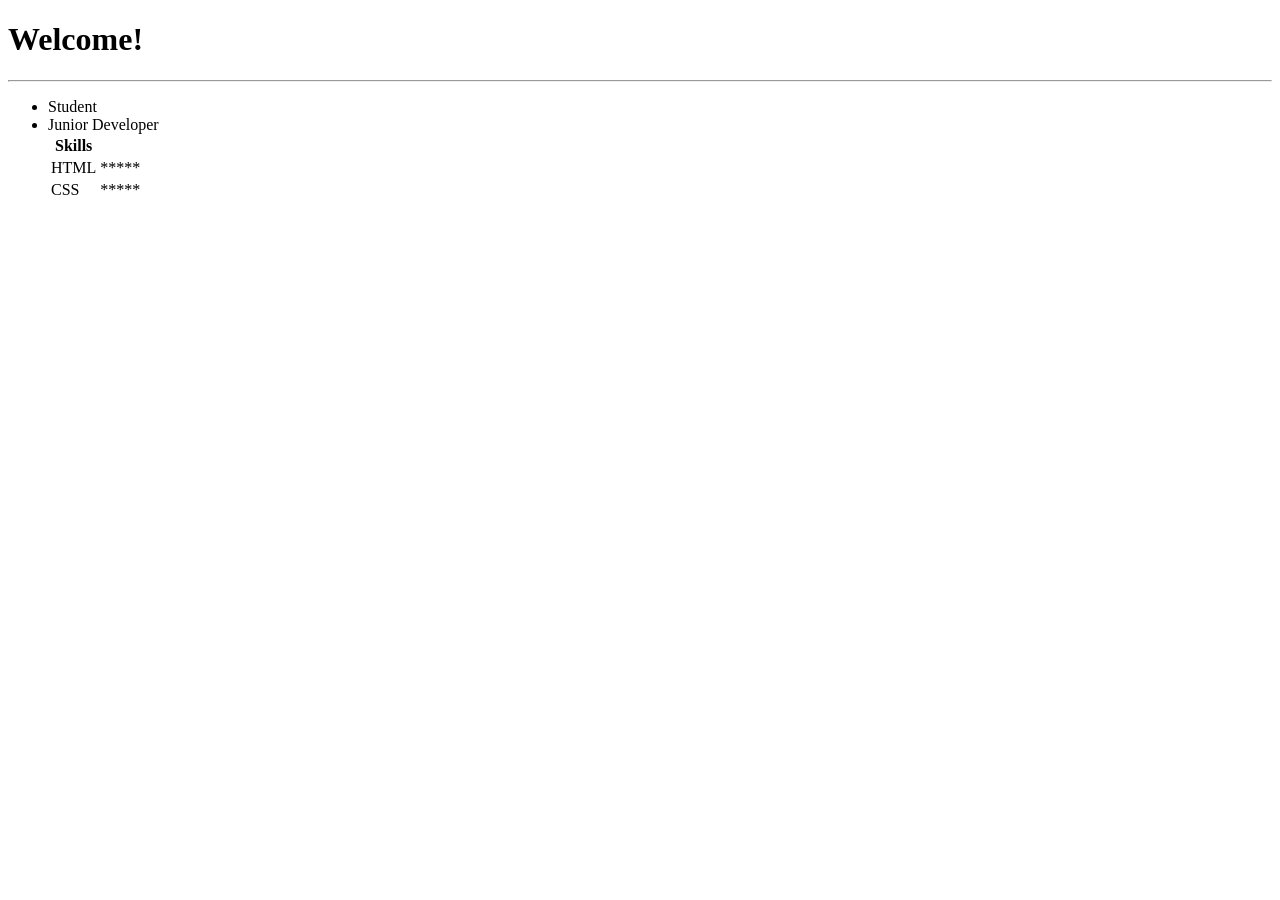
==== index.html @ 3e0dadd2 "added index" ====
<!DOCTYPE html>
<!DOCTYPE html>
<html lang="en" dir="ltr">
  <head>
    <meta charset="utf-8">
    <title>Gabriel Agbese</title>
  </head>
  <body>
    <h1>Welcome!</h1>
    <hr>
    <ul>
      <li>Student</li>
      <li>Junior Developer</li>
      <table>
        <thead>
          <th>Skills</th>
        </thead>
        <tr>
          <td>HTML</td>
          <td>*****</td>
        </tr>
        <tr>
          <td>CSS</td>
          <td>*****</td>
        </tr>
      </table>
    </ul>
  </body>
</html>
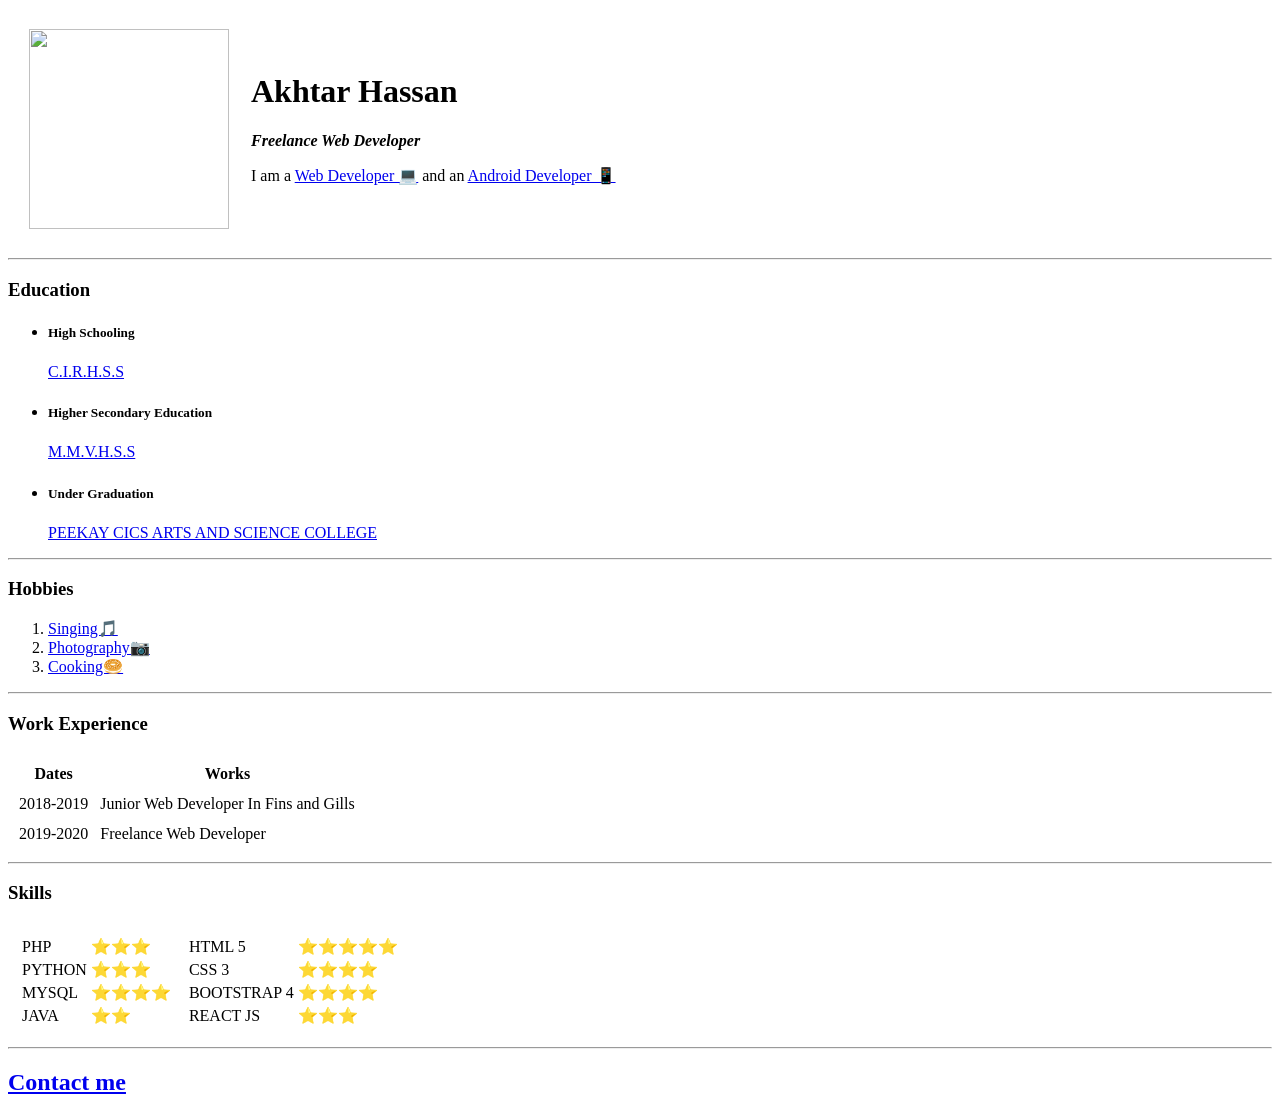
==== commit 4fd2f45b: "Update index.html" ====
--- a/index.html
+++ b/index.html
@@ -1,29 +1,146 @@
-<!DOCTYPE html>
-<!DOCTYPE html>
-<html lang="en" dir="ltr">
-  <head>
-    <meta charset="utf-8">
-    <title>Gabriel Agbese</title>
-  </head>
-  <body>
-    <h1>Welcome!</h1>
-    <hr>
-    <ul>
-      <li>Student</li>
-      <li>Junior Developer</li>
+<html lang="en" dir="ltr"><head>
+  <meta charset="utf-8">
+  <title>Akhtar Hassan |Personal Site</title>
+</head>
+
+<body data-gr-c-s-loaded="true">
+  <table cellspacing="20">
+    <tbody><tr>
+      <td><img src="athz.png" alt="" <style="height=" 200px="" ,="" width="200px">
+      </td>
+      <td>
+        <h1>Akhtar Hassan</h1>
+        <p><em><strong>Freelance Web Developer</strong></em></p>
+        <p>I am a <a href="https://www.betterteam.com/web-developer-job-description">Web Developer 💻</a> and an <a href="https://developer.android.com/">Android Developer 📱</a></p>
+      </td>
+    </tr>
+  </tbody></table>
+
+  <hr>
+  <h3>Education</h3>
+
+  <ul>
+    <li>
+      <h5>High Schooling </h5>
+      <p><a href="http://www.cirhssmathara.com/">C.I.R.H.S.S</a></p>
+    </li>
+    <li>
+      <h5>Higher Secondary Education </h5>
+      <p><a href="https://www.icbse.com/schools/m-m-v-h-s-s-parappil-y7l0ll">M.M.V.H.S.S</a></p>
+    </li>
+    <li>
+      <h5>Under Graduation </h5>
+      <p><a href="https://peekaycicscollege.in/">PEEKAY CICS ARTS AND SCIENCE COLLEGE </a></p>
+    </li>
+  </ul>
+
+  <hr>
+
+  <h3>Hobbies</h3>
+  <ol>
+    <li>
+      <a href="https://en.wikipedia.org/wiki/Singing">Singing🎵</a>
+    </li>
+    <li>
+      <a href="https://en.wikipedia.org/wiki/Photography">Photography📷</a>
+    </li>
+    <li>
+      <a href="https://en.wikipedia.org/wiki/Cooking">Cooking🥯</a>
+    </li>
+  </ol>
+  <hr>
+
+  <h3> Work Experience</h3>
+  <table cellspacing="10">
+    <thead>
+      <tr><th>
+        Dates
+      </th>
+      <th>
+        Works
+      </th>
+    </tr></thead>
+    <tbody>
+      <tr>
+        <td>2018-2019</td>
+        <td>Junior Web Developer In Fins and Gills</td>
+      </tr>
+      <tr>
+        <td>2019-2020</td>
+        <td>Freelance Web Developer</td>
+      </tr>
+    </tbody>
+  </table>
+  <hr>
+
+  <h3>Skills</h3>
+
+
+<table cellspacing="10px">
+  <tbody><tr>
+    <td>
       <table>
-        <thead>
-          <th>Skills</th>
-        </thead>
+      <tbody><tr>
+        <td>PHP</td>
+        <td>⭐⭐⭐</td>
+      </tr>
+
+      <tr>
+        <td>
+          PYTHON
+        </td>
+        <td>⭐⭐⭐</td>
+      </tr>
+
+      <tr>
+        <td>
+          MYSQL
+        </td>
+        <td>⭐⭐⭐⭐</td>
+        </tr>
+
         <tr>
-          <td>HTML</td>
-          <td>*****</td>
+          <td>JAVA
+          </td>
+          <td>⭐⭐</td>
         </tr>
-        <tr>
-          <td>CSS</td>
-          <td>*****</td>
-        </tr>
-      </table>
-    </ul>
-  </body>
-</html>
+      </tbody></table>
+    </td>
+
+
+    <td>
+      <table>
+      <tbody><tr>
+        <td>
+          HTML 5
+        </td>
+        <td>⭐⭐⭐⭐⭐</td>
+      </tr>
+
+      <tr>
+        <td>
+          CSS 3
+        </td>
+        <td>⭐⭐⭐⭐</td>
+      </tr>
+
+      <tr>
+        <td>
+          BOOTSTRAP 4
+        </td>
+        <td>⭐⭐⭐⭐</td>
+      </tr>
+
+      <tr>
+        <td>
+          REACT JS
+        </td>
+        <td>⭐⭐⭐</td>
+      </tr>  
+</tbody></table>
+  </td></tr></tbody></table>
+  <hr>
+
+  <h2><a href="contactme.html">Contact me</a>
+  </h2>
+</body></html>
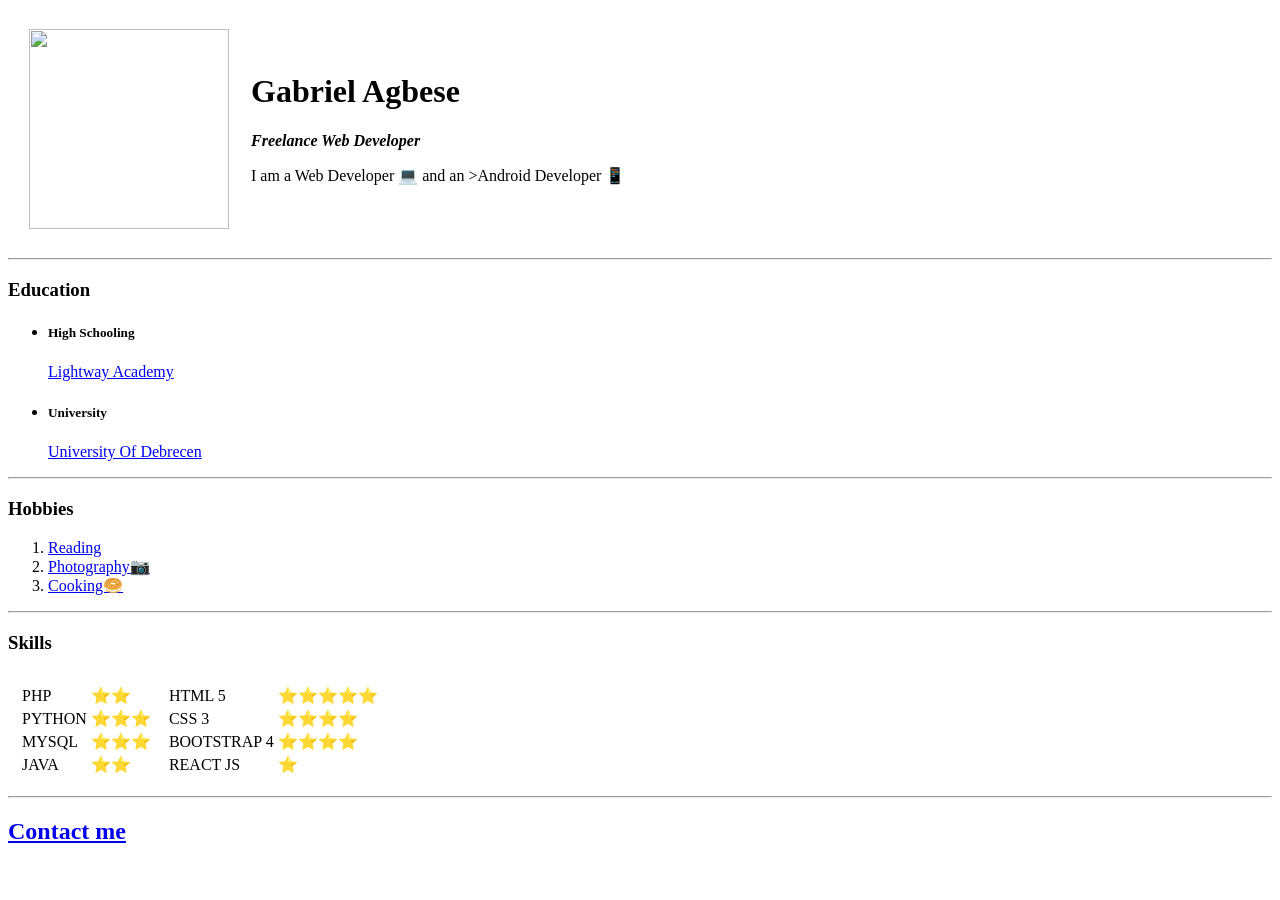
==== commit 07d400a4: "update index from indian guy" ====
--- a/index.html
+++ b/index.html
@@ -1,6 +1,6 @@
 <html lang="en" dir="ltr"><head>
   <meta charset="utf-8">
-  <title>Akhtar Hassan |Personal Site</title>
+  <title>Gabriel Agbese</title>
 </head>
 
 <body data-gr-c-s-loaded="true">
@@ -9,9 +9,9 @@
       <td><img src="athz.png" alt="" <style="height=" 200px="" ,="" width="200px">
       </td>
       <td>
-        <h1>Akhtar Hassan</h1>
+        <h1>Gabriel Agbese</h1>
         <p><em><strong>Freelance Web Developer</strong></em></p>
-        <p>I am a <a href="https://www.betterteam.com/web-developer-job-description">Web Developer 💻</a> and an <a href="https://developer.android.com/">Android Developer 📱</a></p>
+        <p>I am a Web Developer 💻 and an >Android Developer 📱</p>
       </td>
     </tr>
   </tbody></table>
@@ -22,15 +22,11 @@
   <ul>
     <li>
       <h5>High Schooling </h5>
-      <p><a href="http://www.cirhssmathara.com/">C.I.R.H.S.S</a></p>
+      <p><a href="http://www.lightwayacademy.org/">Lightway Academy</a></p>
     </li>
     <li>
-      <h5>Higher Secondary Education </h5>
-      <p><a href="https://www.icbse.com/schools/m-m-v-h-s-s-parappil-y7l0ll">M.M.V.H.S.S</a></p>
-    </li>
-    <li>
-      <h5>Under Graduation </h5>
-      <p><a href="https://peekaycicscollege.in/">PEEKAY CICS ARTS AND SCIENCE COLLEGE </a></p>
+      <h5>University </h5>
+      <p><a href="https://unideb.hu">University Of Debrecen</a></p>
     </li>
   </ul>
 
@@ -39,7 +35,7 @@
   <h3>Hobbies</h3>
   <ol>
     <li>
-      <a href="https://en.wikipedia.org/wiki/Singing">Singing🎵</a>
+      <a href="https://en.wikipedia.org/wiki/Reading">Reading</a>
     </li>
     <li>
       <a href="https://en.wikipedia.org/wiki/Photography">Photography📷</a>
@@ -48,29 +44,6 @@
       <a href="https://en.wikipedia.org/wiki/Cooking">Cooking🥯</a>
     </li>
   </ol>
-  <hr>
-
-  <h3> Work Experience</h3>
-  <table cellspacing="10">
-    <thead>
-      <tr><th>
-        Dates
-      </th>
-      <th>
-        Works
-      </th>
-    </tr></thead>
-    <tbody>
-      <tr>
-        <td>2018-2019</td>
-        <td>Junior Web Developer In Fins and Gills</td>
-      </tr>
-      <tr>
-        <td>2019-2020</td>
-        <td>Freelance Web Developer</td>
-      </tr>
-    </tbody>
-  </table>
   <hr>
 
   <h3>Skills</h3>
@@ -82,7 +55,7 @@
       <table>
       <tbody><tr>
         <td>PHP</td>
-        <td>⭐⭐⭐</td>
+        <td>⭐⭐</td>
       </tr>
 
       <tr>
@@ -96,7 +69,7 @@
         <td>
           MYSQL
         </td>
-        <td>⭐⭐⭐⭐</td>
+        <td>⭐⭐⭐</td>
         </tr>
 
         <tr>
@@ -135,7 +108,7 @@
         <td>
           REACT JS
         </td>
-        <td>⭐⭐⭐</td>
+        <td>⭐</td>
       </tr>  
 </tbody></table>
   </td></tr></tbody></table>
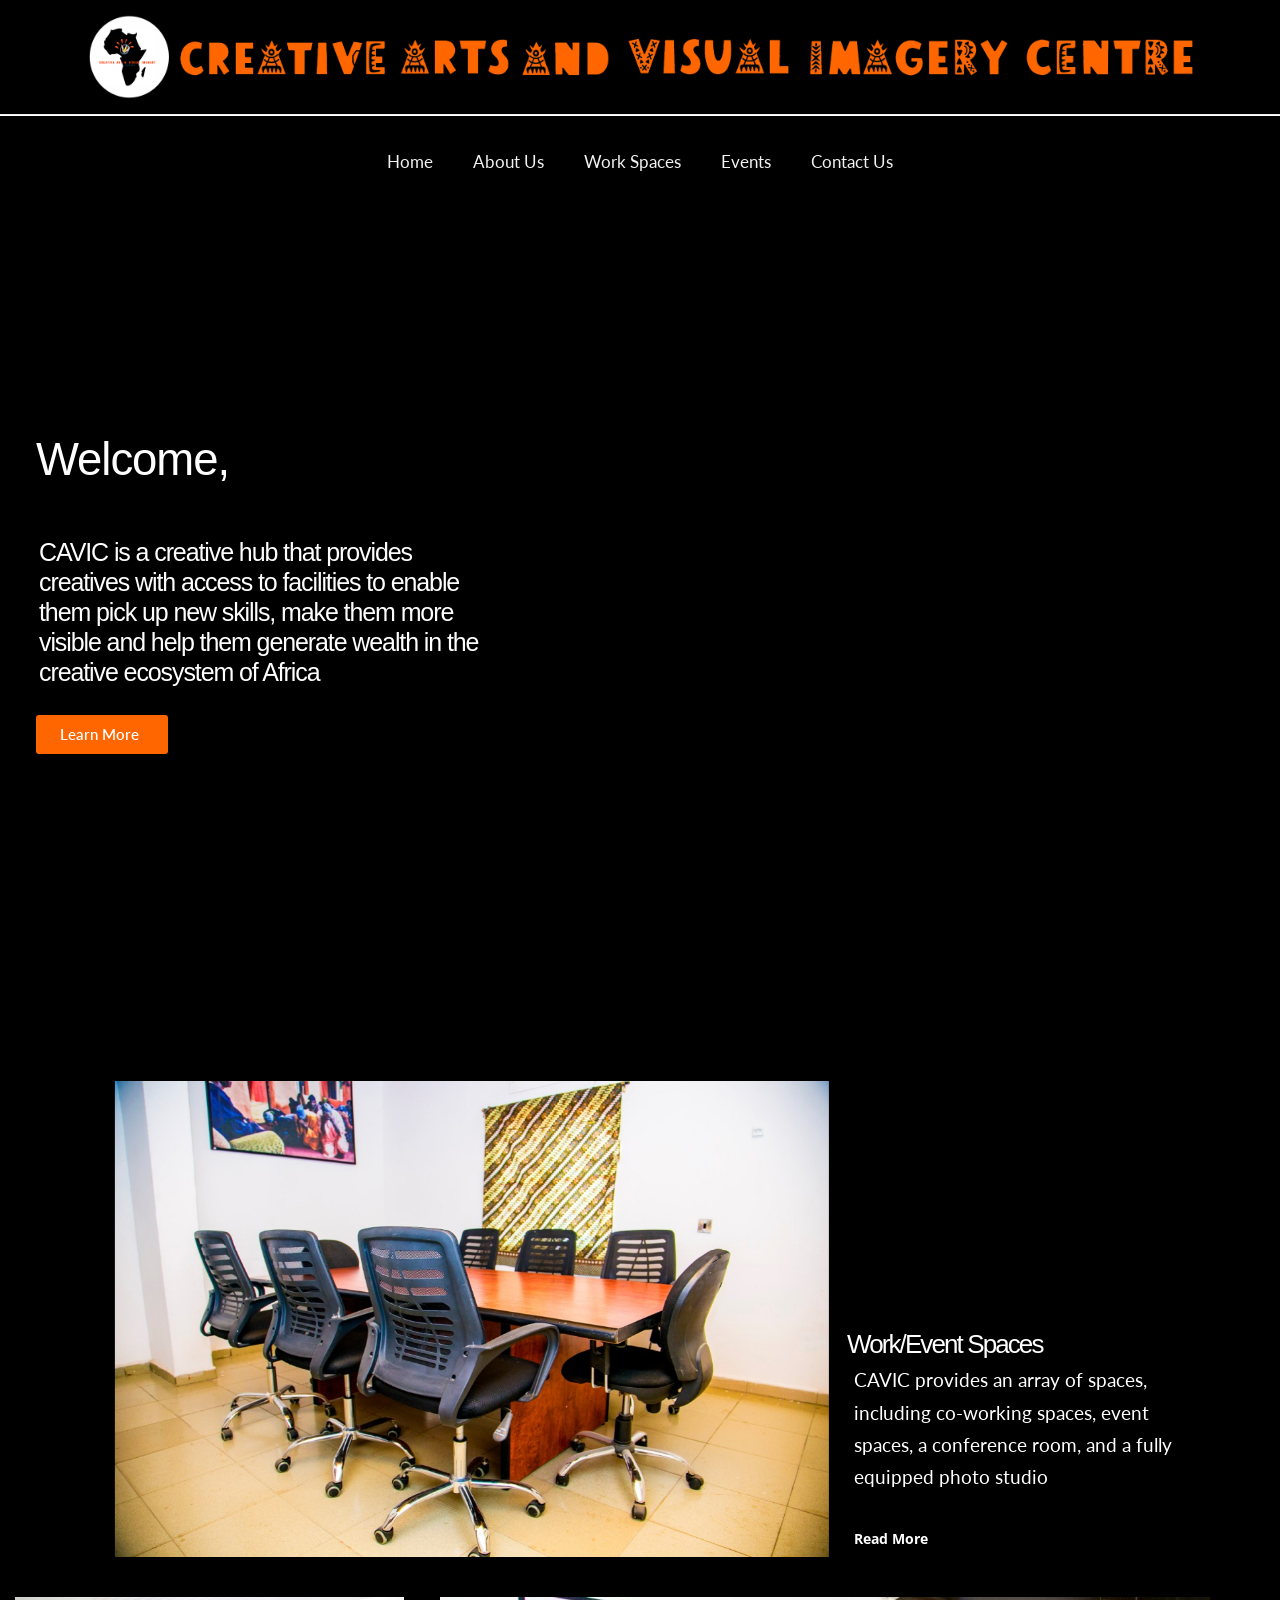
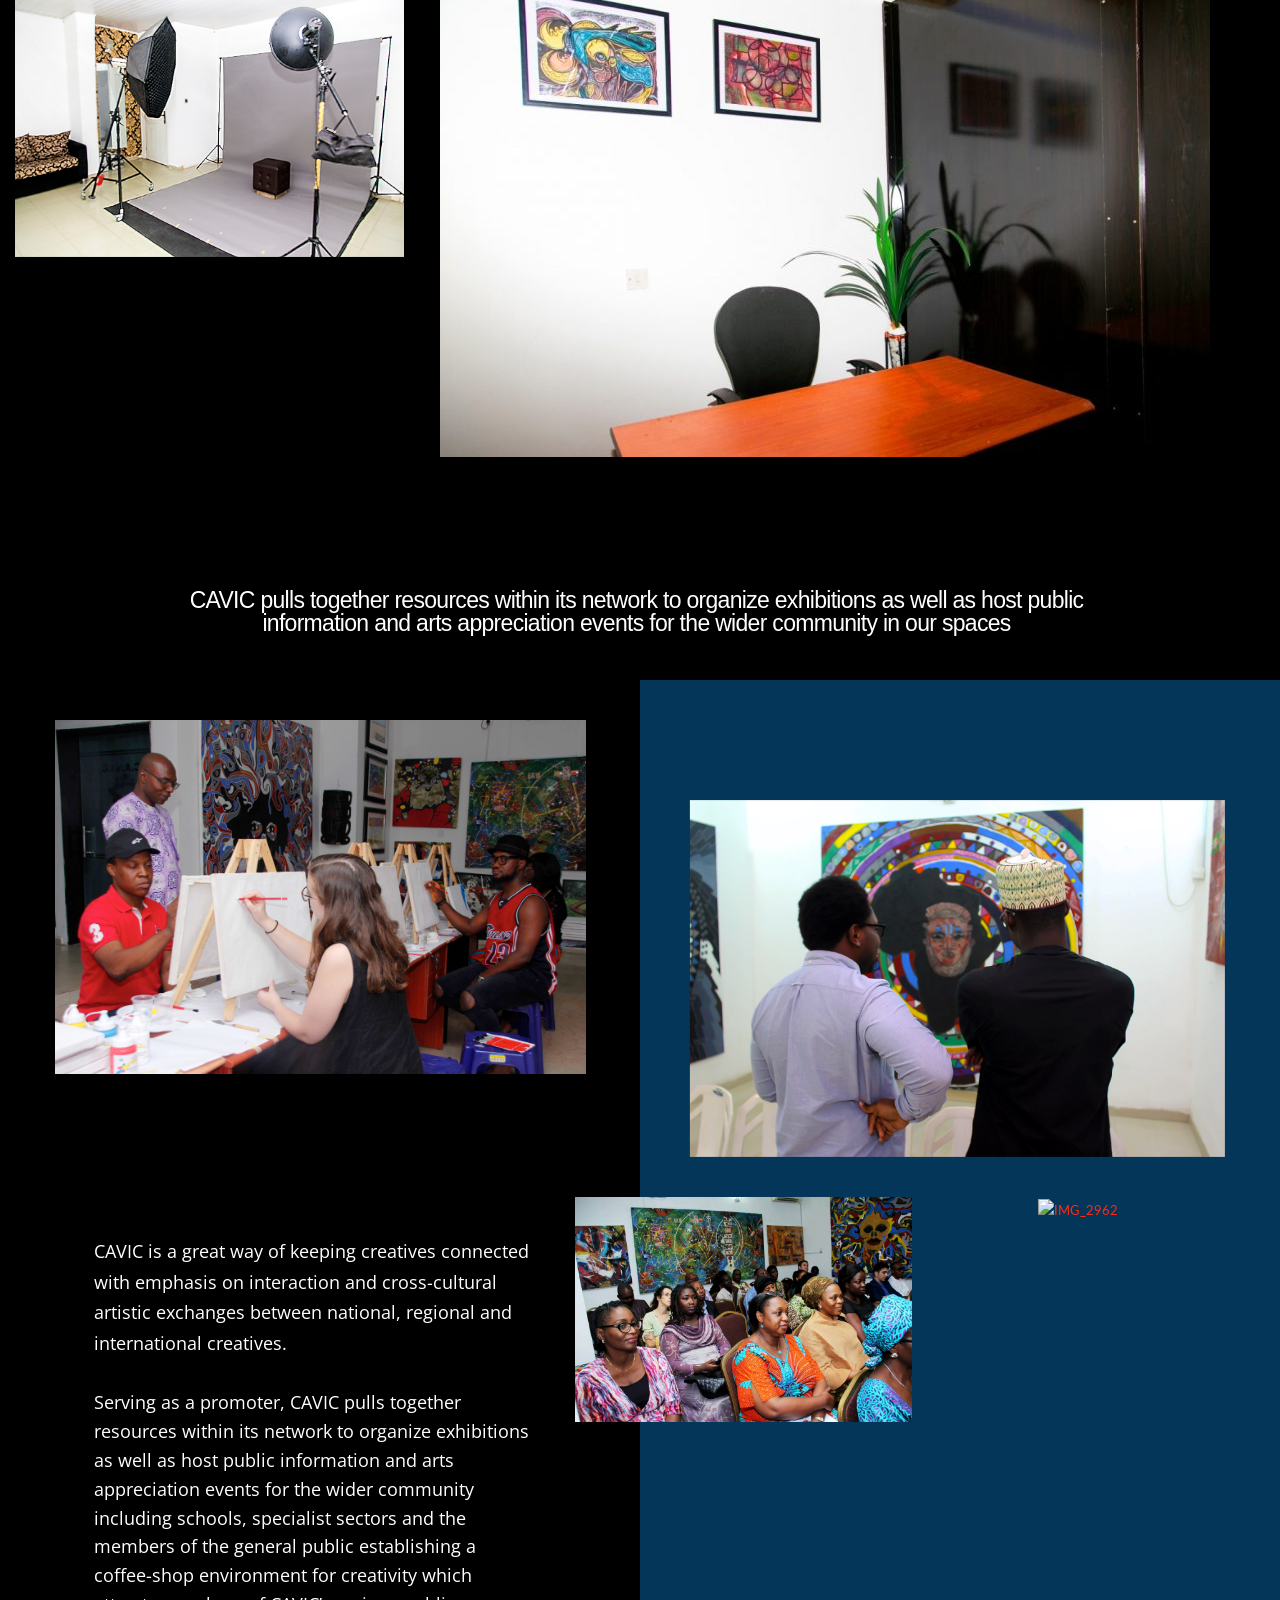
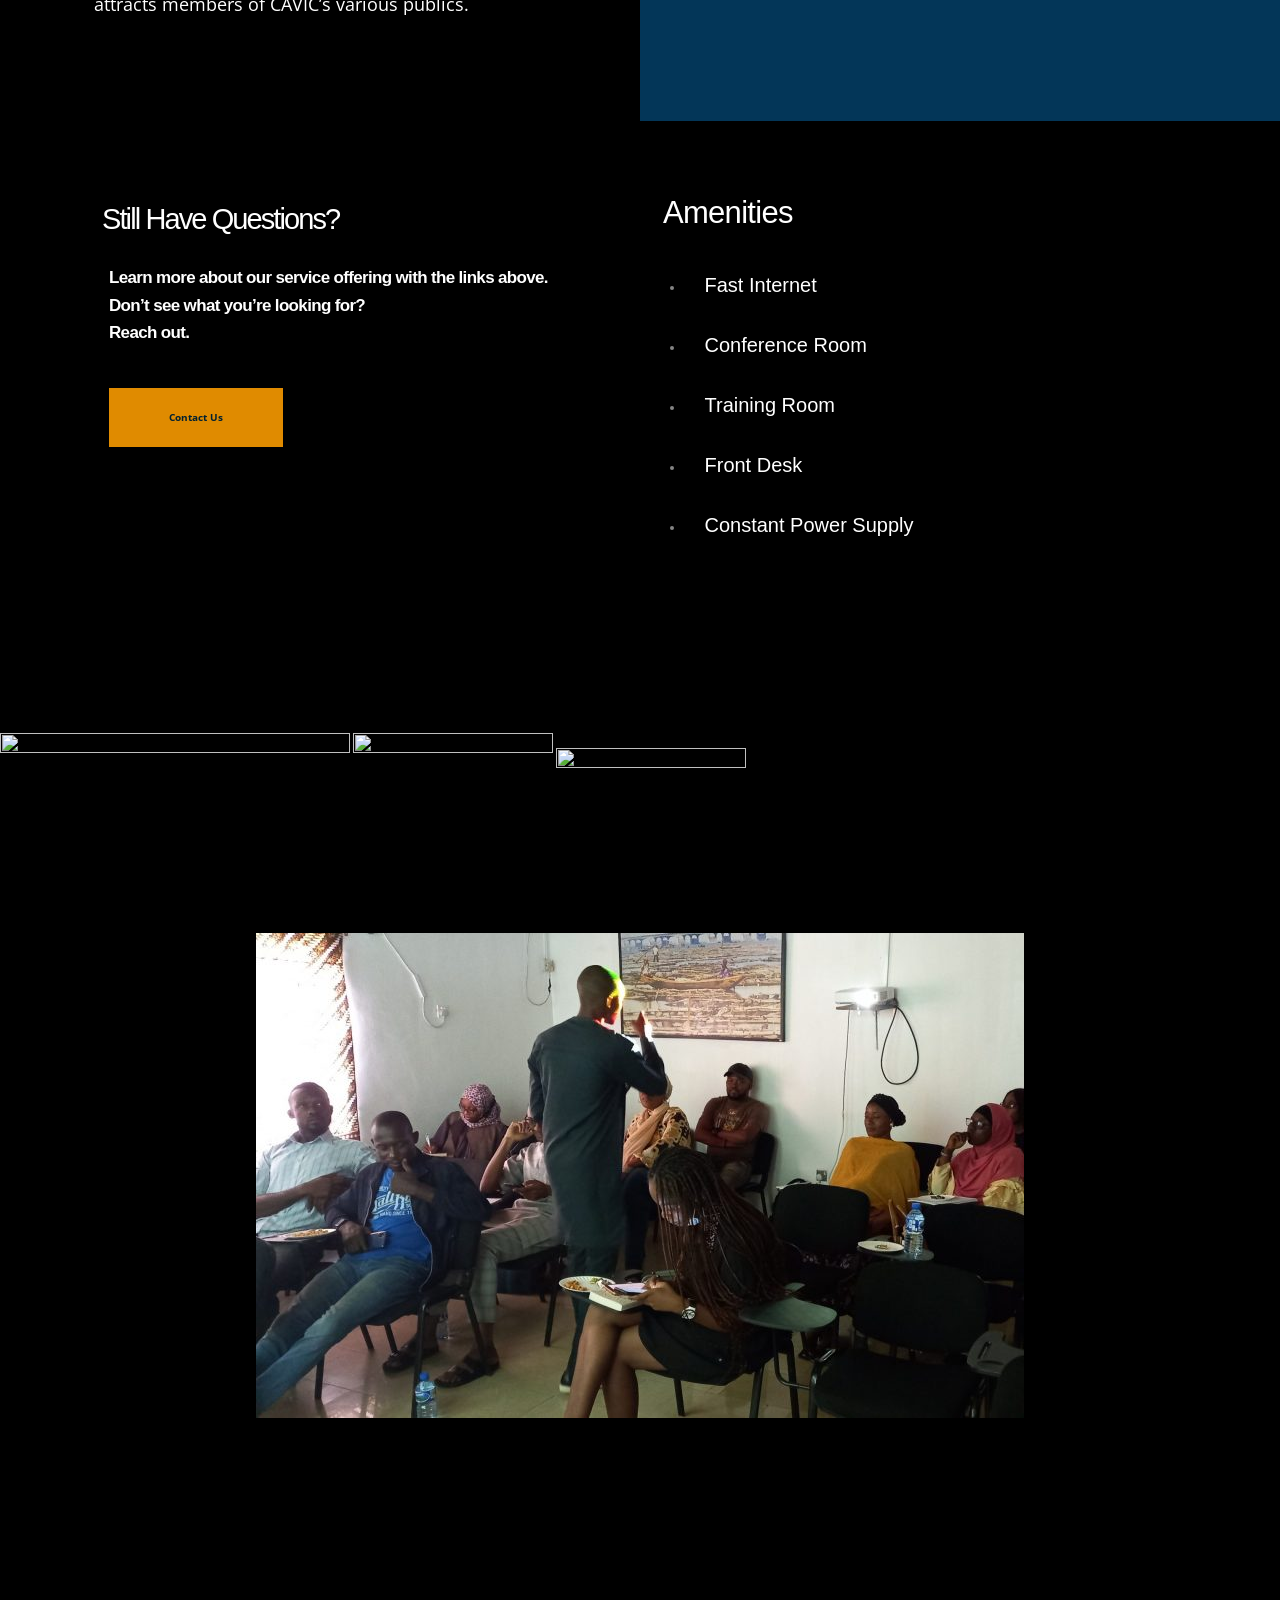
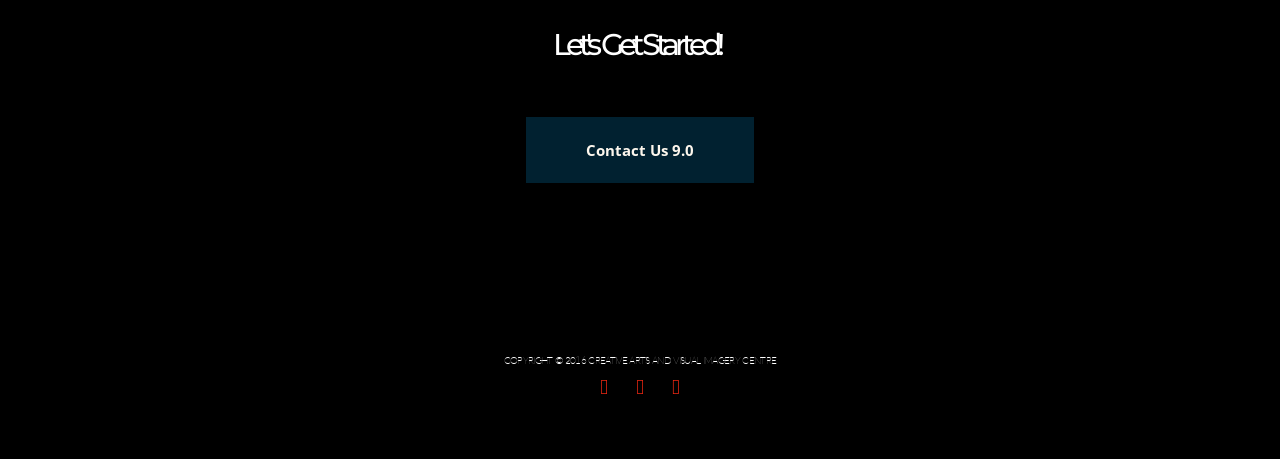
==== commit 117f7aab: "Add files via upload" ====
--- a/index.html
+++ b/index.html
@@ -1,119 +1,2837 @@
-<html lang="en" dir="ltr"><head>
-  <meta charset="utf-8">
-  <title>Gabriel Agbese</title>
-</head>
-
-<body data-gr-c-s-loaded="true">
-  <table cellspacing="20">
-    <tbody><tr>
-      <td><img src="athz.png" alt="" <style="height=" 200px="" ,="" width="200px">
-      </td>
-      <td>
-        <h1>Gabriel Agbese</h1>
-        <p><em><strong>Freelance Web Developer</strong></em></p>
-        <p>I am a Web Developer 💻 and an >Android Developer 📱</p>
-      </td>
-    </tr>
-  </tbody></table>
-
-  <hr>
-  <h3>Education</h3>
-
-  <ul>
-    <li>
-      <h5>High Schooling </h5>
-      <p><a href="http://www.lightwayacademy.org/">Lightway Academy</a></p>
-    </li>
-    <li>
-      <h5>University </h5>
-      <p><a href="https://unideb.hu">University Of Debrecen</a></p>
-    </li>
-  </ul>
-
-  <hr>
-
-  <h3>Hobbies</h3>
-  <ol>
-    <li>
-      <a href="https://en.wikipedia.org/wiki/Reading">Reading</a>
-    </li>
-    <li>
-      <a href="https://en.wikipedia.org/wiki/Photography">Photography📷</a>
-    </li>
-    <li>
-      <a href="https://en.wikipedia.org/wiki/Cooking">Cooking🥯</a>
-    </li>
-  </ol>
-  <hr>
-
-  <h3>Skills</h3>
-
-
-<table cellspacing="10px">
-  <tbody><tr>
-    <td>
-      <table>
-      <tbody><tr>
-        <td>PHP</td>
-        <td>⭐⭐</td>
-      </tr>
-
-      <tr>
-        <td>
-          PYTHON
-        </td>
-        <td>⭐⭐⭐</td>
-      </tr>
-
-      <tr>
-        <td>
-          MYSQL
-        </td>
-        <td>⭐⭐⭐</td>
-        </tr>
-
-        <tr>
-          <td>JAVA
-          </td>
-          <td>⭐⭐</td>
-        </tr>
-      </tbody></table>
-    </td>
-
-
-    <td>
-      <table>
-      <tbody><tr>
-        <td>
-          HTML 5
-        </td>
-        <td>⭐⭐⭐⭐⭐</td>
-      </tr>
-
-      <tr>
-        <td>
-          CSS 3
-        </td>
-        <td>⭐⭐⭐⭐</td>
-      </tr>
-
-      <tr>
-        <td>
-          BOOTSTRAP 4
-        </td>
-        <td>⭐⭐⭐⭐</td>
-      </tr>
-
-      <tr>
-        <td>
-          REACT JS
-        </td>
-        <td>⭐</td>
-      </tr>  
-</tbody></table>
-  </td></tr></tbody></table>
-  <hr>
-
-  <h2><a href="contactme.html">Contact me</a>
-  </h2>
-</body></html>
+<!DOCTYPE html>
+<!--[if IE 9]><html class="no-js ie9" lang="en-US"><![endif]-->
+<!--[if gt IE 9]><!--><html class="no-js" lang="en-US"><!--<![endif]-->
+  <head>
+    <meta charset="UTF-8" />
+    <meta name="viewport" content="width=device-width, initial-scale=1.0" />
+    <title>Welcome - CAVIC Nigeria</title>
+    <link
+      rel="shortcut icon"
+      href="//cavic.com.ng/wp-content/uploads/2016/08/cavicon.ico"
+    />
+    <link rel="stylesheet" href="stylex.css">
+    <style>
+      .post-965 .entry-title {
+        color: ;
+      }
+    </style>
+    <style>
+      .post-965 .entry-title {
+        color: ;
+      }
+    </style>
+    <style>
+      .post-965 .entry-title {
+        color: ;
+      }
+    </style>
+    <style>
+      .post-965 .entry-title {
+        color: ;
+      }
+    </style>
+    <style>
+      .post-965 .entry-title {
+        color: ;
+      }
+    </style>
+    <style>
+      .post-965 .entry-title {
+        
+      }
+    </style>
+    <meta
+      name="robots"
+      content="index, follow, max-image-preview:large, max-snippet:-1, max-video-preview:-1"
+    />
+
+
+    
+    <script type="text/javascript">
+      window._wpemojiSettings = {
+        baseUrl: "https:\/\/s.w.org\/images\/core\/emoji\/14.0.0\/72x72\/",
+        ext: ".png",
+        svgUrl: "https:\/\/s.w.org\/images\/core\/emoji\/14.0.0\/svg\/",
+        svgExt: ".svg",
+        source: {
+          concatemoji:
+            "https:\/\/cavic.africa\/wp-includes\/js\/wp-emoji-release.min.js?ver=6.0.1",
+        },
+      };
+      /*! This file is auto-generated */
+      !(function (e, a, t) {
+        var n,
+          r,
+          o,
+          i = a.createElement("canvas"),
+          p = i.getContext && i.getContext("2d");
+        function s(e, t) {
+          var a = String.fromCharCode,
+            e =
+              (p.clearRect(0, 0, i.width, i.height),
+              p.fillText(a.apply(this, e), 0, 0),
+              i.toDataURL());
+          return (
+            p.clearRect(0, 0, i.width, i.height),
+            p.fillText(a.apply(this, t), 0, 0),
+            e === i.toDataURL()
+          );
+        }
+        function c(e) {
+          var t = a.createElement("script");
+          (t.src = e),
+            (t.defer = t.type = "text/javascript"),
+            a.getElementsByTagName("head")[0].appendChild(t);
+        }
+        for (
+          o = Array("flag", "emoji"),
+            t.supports = { everything: !0, everythingExceptFlag: !0 },
+            r = 0;
+          r < o.length;
+          r++
+        )
+          (t.supports[o[r]] = (function (e) {
+            if (!p || !p.fillText) return !1;
+            switch (
+              ((p.textBaseline = "top"), (p.font = "600 32px Arial"), e)
+            ) {
+              case "flag":
+                return s(
+                  [127987, 65039, 8205, 9895, 65039],
+                  [127987, 65039, 8203, 9895, 65039]
+                )
+                  ? !1
+                  : !s(
+                      [55356, 56826, 55356, 56819],
+                      [55356, 56826, 8203, 55356, 56819]
+                    ) &&
+                      !s(
+                        [
+                          55356, 57332, 56128, 56423, 56128, 56418, 56128,
+                          56421, 56128, 56430, 56128, 56423, 56128, 56447,
+                        ],
+                        [
+                          55356, 57332, 8203, 56128, 56423, 8203, 56128, 56418,
+                          8203, 56128, 56421, 8203, 56128, 56430, 8203, 56128,
+                          56423, 8203, 56128, 56447,
+                        ]
+                      );
+              case "emoji":
+                return !s(
+                  [129777, 127995, 8205, 129778, 127999],
+                  [129777, 127995, 8203, 129778, 127999]
+                );
+            }
+            return !1;
+          })(o[r])),
+            (t.supports.everything = t.supports.everything && t.supports[o[r]]),
+            "flag" !== o[r] &&
+              (t.supports.everythingExceptFlag =
+                t.supports.everythingExceptFlag && t.supports[o[r]]);
+        (t.supports.everythingExceptFlag =
+          t.supports.everythingExceptFlag && !t.supports.flag),
+          (t.DOMReady = !1),
+          (t.readyCallback = function () {
+            t.DOMReady = !0;
+          }),
+          t.supports.everything ||
+            ((n = function () {
+              t.readyCallback();
+            }),
+            a.addEventListener
+              ? (a.addEventListener("DOMContentLoaded", n, !1),
+                e.addEventListener("load", n, !1))
+              : (e.attachEvent("onload", n),
+                a.attachEvent("onreadystatechange", function () {
+                  "complete" === a.readyState && t.readyCallback();
+                })),
+            (e = t.source || {}).concatemoji
+              ? c(e.concatemoji)
+              : e.wpemoji && e.twemoji && (c(e.twemoji), c(e.wpemoji)));
+      })(window, document, window._wpemojiSettings);
+    </script>
+    <style type="text/css">
+      img.wp-smiley,
+      img.emoji {
+        display: inline !important;
+        border: none !important;
+        box-shadow: none !important;
+        height: 1em !important;
+        width: 1em !important;
+        margin: 0 0.07em !important;
+        vertical-align: -0.1em !important;
+        background: none !important;
+        padding: 0 !important;
+      }
+    </style>
+   
+    <style id="global-styles-inline-css" type="text/css">
+      body {
+        --wp--preset--color--black: #000000;
+        --wp--preset--color--cyan-bluish-gray: #abb8c3;
+        --wp--preset--color--white: #ffffff;
+        --wp--preset--color--pale-pink: #f78da7;
+        --wp--preset--color--vivid-red: #cf2e2e;
+        --wp--preset--color--luminous-vivid-orange: #ff6900;
+        --wp--preset--color--luminous-vivid-amber: #fcb900;
+        --wp--preset--color--light-green-cyan: #7bdcb5;
+        --wp--preset--color--vivid-green-cyan: #00d084;
+        --wp--preset--color--pale-cyan-blue: #8ed1fc;
+        --wp--preset--color--vivid-cyan-blue: #0693e3;
+        --wp--preset--color--vivid-purple: #9b51e0;
+        --wp--preset--gradient--vivid-cyan-blue-to-vivid-purple: linear-gradient(
+          135deg,
+          rgba(6, 147, 227, 1) 0%,
+          rgb(155, 81, 224) 100%
+        );
+        --wp--preset--gradient--light-green-cyan-to-vivid-green-cyan: linear-gradient(
+          135deg,
+          rgb(122, 220, 180) 0%,
+          rgb(0, 208, 130) 100%
+        );
+        --wp--preset--gradient--luminous-vivid-amber-to-luminous-vivid-orange: linear-gradient(
+          135deg,
+          rgba(252, 185, 0, 1) 0%,
+          rgba(255, 105, 0, 1) 100%
+        );
+        --wp--preset--gradient--luminous-vivid-orange-to-vivid-red: linear-gradient(
+          135deg,
+          rgba(255, 105, 0, 1) 0%,
+          rgb(207, 46, 46) 100%
+        );
+        --wp--preset--gradient--very-light-gray-to-cyan-bluish-gray: linear-gradient(
+          135deg,
+          rgb(238, 238, 238) 0%,
+          rgb(169, 184, 195) 100%
+        );
+        --wp--preset--gradient--cool-to-warm-spectrum: linear-gradient(
+          135deg,
+          rgb(74, 234, 220) 0%,
+          rgb(151, 120, 209) 20%,
+          rgb(207, 42, 186) 40%,
+          rgb(238, 44, 130) 60%,
+          rgb(251, 105, 98) 80%,
+          rgb(254, 248, 76) 100%
+        );
+        --wp--preset--gradient--blush-light-purple: linear-gradient(
+          135deg,
+          rgb(255, 206, 236) 0%,
+          rgb(152, 150, 240) 100%
+        );
+        --wp--preset--gradient--blush-bordeaux: linear-gradient(
+          135deg,
+          rgb(254, 205, 165) 0%,
+          rgb(254, 45, 45) 50%,
+          rgb(107, 0, 62) 100%
+        );
+        --wp--preset--gradient--luminous-dusk: linear-gradient(
+          135deg,
+          rgb(255, 203, 112) 0%,
+          rgb(199, 81, 192) 50%,
+          rgb(65, 88, 208) 100%
+        );
+        --wp--preset--gradient--pale-ocean: linear-gradient(
+          135deg,
+          rgb(255, 245, 203) 0%,
+          rgb(182, 227, 212) 50%,
+          rgb(51, 167, 181) 100%
+        );
+        --wp--preset--gradient--electric-grass: linear-gradient(
+          135deg,
+          rgb(202, 248, 128) 0%,
+          rgb(113, 206, 126) 100%
+        );
+        --wp--preset--gradient--midnight: linear-gradient(
+          135deg,
+          rgb(2, 3, 129) 0%,
+          rgb(40, 116, 252) 100%
+        );
+        --wp--preset--duotone--dark-grayscale: url("#wp-duotone-dark-grayscale");
+        --wp--preset--duotone--grayscale: url("#wp-duotone-grayscale");
+        --wp--preset--duotone--purple-yellow: url("#wp-duotone-purple-yellow");
+        --wp--preset--duotone--blue-red: url("#wp-duotone-blue-red");
+        --wp--preset--duotone--midnight: url("#wp-duotone-midnight");
+        --wp--preset--duotone--magenta-yellow: url("#wp-duotone-magenta-yellow");
+        --wp--preset--duotone--purple-green: url("#wp-duotone-purple-green");
+        --wp--preset--duotone--blue-orange: url("#wp-duotone-blue-orange");
+        --wp--preset--font-size--small: 13px;
+        --wp--preset--font-size--medium: 20px;
+        --wp--preset--font-size--large: 36px;
+        --wp--preset--font-size--x-large: 42px;
+      }
+      .has-black-color {
+        color: var(--wp--preset--color--black) !important;
+      }
+      .has-cyan-bluish-gray-color {
+        color: var(--wp--preset--color--cyan-bluish-gray) !important;
+      }
+      .has-white-color {
+        color: var(--wp--preset--color--white) !important;
+      }
+      .has-pale-pink-color {
+        color: var(--wp--preset--color--pale-pink) !important;
+      }
+      .has-vivid-red-color {
+        color: var(--wp--preset--color--vivid-red) !important;
+      }
+      .has-luminous-vivid-orange-color {
+        color: var(--wp--preset--color--luminous-vivid-orange) !important;
+      }
+      .has-luminous-vivid-amber-color {
+        color: var(--wp--preset--color--luminous-vivid-amber) !important;
+      }
+      .has-light-green-cyan-color {
+        color: var(--wp--preset--color--light-green-cyan) !important;
+      }
+      .has-vivid-green-cyan-color {
+        color: var(--wp--preset--color--vivid-green-cyan) !important;
+      }
+      .has-pale-cyan-blue-color {
+        color: var(--wp--preset--color--pale-cyan-blue) !important;
+      }
+      .has-vivid-cyan-blue-color {
+        color: var(--wp--preset--color--vivid-cyan-blue) !important;
+      }
+      .has-vivid-purple-color {
+        color: var(--wp--preset--color--vivid-purple) !important;
+      }
+      .has-black-background-color {
+        background-color: var(--wp--preset--color--black) !important;
+      }
+      .has-cyan-bluish-gray-background-color {
+        background-color: var(--wp--preset--color--cyan-bluish-gray) !important;
+      }
+      .has-white-background-color {
+        background-color: var(--wp--preset--color--white) !important;
+      }
+      .has-pale-pink-background-color {
+        background-color: var(--wp--preset--color--pale-pink) !important;
+      }
+      .has-vivid-red-background-color {
+        background-color: var(--wp--preset--color--vivid-red) !important;
+      }
+      .has-luminous-vivid-orange-background-color {
+        background-color: var(
+          --wp--preset--color--luminous-vivid-orange
+        ) !important;
+      }
+      .has-luminous-vivid-amber-background-color {
+        background-color: var(
+          --wp--preset--color--luminous-vivid-amber
+        ) !important;
+      }
+      .has-light-green-cyan-background-color {
+        background-color: var(--wp--preset--color--light-green-cyan) !important;
+      }
+      .has-vivid-green-cyan-background-color {
+        background-color: var(--wp--preset--color--vivid-green-cyan) !important;
+      }
+      .has-pale-cyan-blue-background-color {
+        background-color: var(--wp--preset--color--pale-cyan-blue) !important;
+      }
+      .has-vivid-cyan-blue-background-color {
+        background-color: var(--wp--preset--color--vivid-cyan-blue) !important;
+      }
+      .has-vivid-purple-background-color {
+        background-color: var(--wp--preset--color--vivid-purple) !important;
+      }
+      .has-black-border-color {
+        border-color: var(--wp--preset--color--black) !important;
+      }
+      .has-cyan-bluish-gray-border-color {
+        border-color: var(--wp--preset--color--cyan-bluish-gray) !important;
+      }
+      .has-white-border-color {
+        border-color: var(--wp--preset--color--white) !important;
+      }
+      .has-pale-pink-border-color {
+        border-color: var(--wp--preset--color--pale-pink) !important;
+      }
+      .has-vivid-red-border-color {
+        border-color: var(--wp--preset--color--vivid-red) !important;
+      }
+      .has-luminous-vivid-orange-border-color {
+        border-color: var(
+          --wp--preset--color--luminous-vivid-orange
+        ) !important;
+      }
+      .has-luminous-vivid-amber-border-color {
+        border-color: var(--wp--preset--color--luminous-vivid-amber) !important;
+      }
+      .has-light-green-cyan-border-color {
+        border-color: var(--wp--preset--color--light-green-cyan) !important;
+      }
+      .has-vivid-green-cyan-border-color {
+        border-color: var(--wp--preset--color--vivid-green-cyan) !important;
+      }
+      .has-pale-cyan-blue-border-color {
+        border-color: var(--wp--preset--color--pale-cyan-blue) !important;
+      }
+      .has-vivid-cyan-blue-border-color {
+        border-color: var(--wp--preset--color--vivid-cyan-blue) !important;
+      }
+      .has-vivid-purple-border-color {
+        border-color: var(--wp--preset--color--vivid-purple) !important;
+      }
+      .has-vivid-cyan-blue-to-vivid-purple-gradient-background {
+        background: var(
+          --wp--preset--gradient--vivid-cyan-blue-to-vivid-purple
+        ) !important;
+      }
+      .has-light-green-cyan-to-vivid-green-cyan-gradient-background {
+        background: var(
+          --wp--preset--gradient--light-green-cyan-to-vivid-green-cyan
+        ) !important;
+      }
+      .has-luminous-vivid-amber-to-luminous-vivid-orange-gradient-background {
+        background: var(
+          --wp--preset--gradient--luminous-vivid-amber-to-luminous-vivid-orange
+        ) !important;
+      }
+      .has-luminous-vivid-orange-to-vivid-red-gradient-background {
+        background: var(
+          --wp--preset--gradient--luminous-vivid-orange-to-vivid-red
+        ) !important;
+      }
+      .has-very-light-gray-to-cyan-bluish-gray-gradient-background {
+        background: var(
+          --wp--preset--gradient--very-light-gray-to-cyan-bluish-gray
+        ) !important;
+      }
+      .has-cool-to-warm-spectrum-gradient-background {
+        background: var(
+          --wp--preset--gradient--cool-to-warm-spectrum
+        ) !important;
+      }
+      .has-blush-light-purple-gradient-background {
+        background: var(--wp--preset--gradient--blush-light-purple) !important;
+      }
+      .has-blush-bordeaux-gradient-background {
+        background: var(--wp--preset--gradient--blush-bordeaux) !important;
+      }
+      .has-luminous-dusk-gradient-background {
+        background: var(--wp--preset--gradient--luminous-dusk) !important;
+      }
+      .has-pale-ocean-gradient-background {
+        background: var(--wp--preset--gradient--pale-ocean) !important;
+      }
+      .has-electric-grass-gradient-background {
+        background: var(--wp--preset--gradient--electric-grass) !important;
+      }
+      .has-midnight-gradient-background {
+        background: var(--wp--preset--gradient--midnight) !important;
+      }
+      .has-small-font-size {
+        font-size: var(--wp--preset--font-size--small) !important;
+      }
+      .has-medium-font-size {
+        font-size: var(--wp--preset--font-size--medium) !important;
+      }
+      .has-large-font-size {
+        font-size: var(--wp--preset--font-size--large) !important;
+      }
+      .has-x-large-font-size {
+        font-size: var(--wp--preset--font-size--x-large) !important;
+      }
+    </style>
+    <link
+      rel="stylesheet"
+      id="x-stack-css"
+      href="wp-content\themes\x\icon.css"
+      type="text/css"
+      media="all"
+    />
+    <link
+      rel="stylesheet"
+      id="x-google-fonts-css"
+      href="//fonts.googleapis.com/css?family=Lato%3A400%2C400italic%2C700%2C700italic%2C100%2C300&#038;subset=latin%2Clatin-ext&#038;ver=4.6.0"
+      type="text/css"
+      media="all"
+    />
+    <!--  -->
+    <link
+      rel="stylesheet"
+      id="elementor-frontend-css"
+      href="wp-content\plugins\elementor\assets\css\frontend-lite.min.css"
+      type="text/css"
+      media="all"
+    />
+    <link
+      rel="stylesheet"
+      id="elementor-post-861-css"
+      href="wp-content\uploads\elementor\css\post-861.css"
+      type="text/css"
+      media="all"
+    />
+    <link
+      rel="stylesheet"
+      id="elementor-post-965-css"
+      href="wp-content\uploads\elementor\css\post-965.css"
+      type="text/css"
+      media="all"
+    />
+    <link
+      rel="stylesheet"
+      id="google-fonts-1-css"
+      href="https://fonts.googleapis.com/css?family=Roboto%3A100%2C100italic%2C200%2C200italic%2C300%2C300italic%2C400%2C400italic%2C500%2C500italic%2C600%2C600italic%2C700%2C700italic%2C800%2C800italic%2C900%2C900italic%7CRoboto+Slab%3A100%2C100italic%2C200%2C200italic%2C300%2C300italic%2C400%2C400italic%2C500%2C500italic%2C600%2C600italic%2C700%2C700italic%2C800%2C800italic%2C900%2C900italic%7COpen+Sans%3A100%2C100italic%2C200%2C200italic%2C300%2C300italic%2C400%2C400italic%2C500%2C500italic%2C600%2C600italic%2C700%2C700italic%2C800%2C800italic%2C900%2C900italic%7CMontserrat%3A100%2C100italic%2C200%2C200italic%2C300%2C300italic%2C400%2C400italic%2C500%2C500italic%2C600%2C600italic%2C700%2C700italic%2C800%2C800italic%2C900%2C900italic&#038;display=auto&#038;ver=6.0.1"
+      type="text/css"
+      media="all"
+    />
+    <!--  -->
+    <style id="quads-styles-inline-css" type="text/css">
+      .quads-location ins.adsbygoogle {
+        background: transparent !important;
+      }
+
+      .quads.quads_ad_container {
+        display: grid;
+        grid-template-columns: auto;
+        grid-gap: 10px;
+        padding: 10px;
+      }
+      .grid_image {
+        animation: fadeIn 0.5s;
+        -webkit-animation: fadeIn 0.5s;
+        -moz-animation: fadeIn 0.5s;
+        -o-animation: fadeIn 0.5s;
+        -ms-animation: fadeIn 0.5s;
+      }
+      .quads-ad-label {
+        font-size: 12px;
+        text-align: center;
+        color: #333;
+      }
+      .quads-text-around-ad-label-text_around_left {
+        width: 50%;
+        float: left;
+      }
+      .quads-text-around-ad-label-text_around_right {
+        width: 50%;
+        float: right;
+      }
+      .quads-popupad {
+        position: fixed;
+        top: 0px;
+        width: 68em;
+        height: 100em;
+        background-color: rgba(0, 0, 0, 0.6);
+        z-index: 999;
+        max-width: 100em !important;
+        margin: 0 auto;
+      }
+      .quads.quads_ad_container_ {
+        position: fixed;
+        top: 40%;
+        left: 36%;
+      }
+      #btn_close {
+        background-color: #fff;
+        width: 25px;
+        height: 25px;
+        text-align: center;
+        line-height: 22px;
+        position: absolute;
+        right: -10px;
+        top: -10px;
+        cursor: pointer;
+        transition: all 0.5s ease;
+        border-radius: 50%;
+      }
+      #btn_close_video {
+        background-color: #fff;
+        width: 25px;
+        height: 25px;
+        text-align: center;
+        line-height: 22px;
+        position: absolute;
+        right: -10px;
+        top: -10px;
+        cursor: pointer;
+        transition: all 0.5s ease;
+        border-radius: 50%;
+      }
+      @media screen and (max-width: 480px) {
+        .quads.quads_ad_container_ {
+          left: 10px;
+        }
+      }
+
+      .quads-video {
+        position: fixed;
+        bottom: 0px;
+        z-index: 9999999;
+      }
+      quads_ad_container_video {
+        max-width: 220px;
+      }
+      .quads_click_impression {
+        display: none;
+      }
+
+      .quads-sticky {
+        width: 100% !important;
+        background-color: hsla(0, 0%, 100%, 0.7);
+        position: fixed;
+        max-width: 100% !important;
+        bottom: 0;
+        margin: 0;
+        text-align: center;
+      }
+      .quads-sticky .quads-location {
+        text-align: center;
+      }
+      .quads-sticky .wp_quads_dfp {
+        display: contents;
+      }
+      a.quads-sticky-ad-close {
+        background-color: #fff;
+        width: 25px;
+        height: 25px;
+        text-align: center;
+        line-height: 22px;
+        position: absolute;
+        right: 0px;
+        top: -15px;
+        cursor: pointer;
+        transition: all 0.5s ease;
+        border-radius: 50%;
+      }
+    </style>
+    <!--n2css-->
+    <script
+      type="text/javascript"
+      src="wp-includes\js\jquery\jquery.min.js"
+      id="jquery-core-js"
+    ></script>
+    <script
+      type="text/javascript"
+      src="wp-includes\js\jquery\jquery-migrate.min.js"
+      id="jquery-migrate-js"
+    ></script>
+    <script
+      type="text/javascript"
+      src="https://js.paystack.co/v1/inline.js?ver=1"
+      id="Paystack-js"
+    ></script>
+    <script
+      type="text/javascript"
+      src="wp-content\themes\x\framework\js\dist\site\x-head.min.js"
+      id="x-site-head-js"
+    ></script>
+    <!--  -->
+    <!-- Analytics by WP-Statistics v13.0.8 - https://wp-statistics.com/ -->
+   
+    <script>
+      (function (ss, ex) {
+        window.ldfdr =
+          window.ldfdr ||
+          function () {
+            (ldfdr._q = ldfdr._q || []).push([].slice.call(arguments));
+          };
+        (function (d, s) {
+          fs = d.getElementsByTagName(s)[0];
+          function ce(src) {
+            var cs = d.createElement(s);
+            cs.src = src;
+            cs.async = 1;
+            fs.parentNode.insertBefore(cs, fs);
+          }
+          ce(
+            "https://sc.lfeeder.com/lftracker_v1_" +
+              ss +
+              (ex ? "_" + ex : "") +
+              ".js"
+          );
+        })(document, "script");
+      })("YEgkB8lBK3w4ep3Z");
+    </script>
+    <style type="text/css" id="wp-custom-css">
+
+
+      /** Start Template Kit CSS: Interior Design (css/customizer.css) **/
+
+      /* Elements for WordPress Kit 117 Custom Styling - class names are applied to the Advanced settings of the element they effect */
+
+      .envato-kit-117-center-position .elementor-icon-box-wrapper {
+      	justify-content: center;
+      }
+
+      .envato-kit-117-special-padding #form-field-message {
+      	padding: 15px 20px 30px 27px;
+      }
+      .envato-kit-117-padding-left .elementor-field-textual.elementor-size-lg {
+      	padding: 7px 27px;
+      }
+      /* Image hovers */
+      .elementor-element.envato-kit-117-img-hover:hover .elementor-widget.elementor-widget-heading .elementor-heading-title, #elementor .elementor-element.envato-kit-117-img-hover:hover .elementor-widget.elementor-widget-heading .elementor-heading-title {
+      	    color: rgba(255, 255, 255, 1);
+      }
+
+      .elementor-element.envato-kit-117-img-hover .elementor-heading-title {
+      	transition: color .6s ease;
+      }
+      /* Buttons */
+      .envato-kit-117-margin-top .elementor-button {
+      	margin-top: 19px;
+      }
+      .envato-kit-117-button-full .elementor-button {
+      	width: 100%;
+      }
+      /*slider*/
+      .envato-kit-117-slider .slick-dots{
+      padding-bottom: 40px !important;
+      }
+      .envato-kit-117-slider .slick-dots button::before{
+      	content:"\f0c8" !important;
+      }
+      .envato-kit-117-carousel .swiper-pagination-bullet{
+      	border-radius: 0px;
+      }
+      .envato-kit-117-carousel .swiper-slide-active
+      {
+      padding-bottom: 40px;
+      	margin-top: -40px;
+      transition: all ease-in-out .5s;
+      }
+
+      /** End Template Kit CSS: Interior Design (css/customizer.css) **/
+
+
+
+      /** Start Template Kit CSS: Event Planner (css/customizer.css) **/
+
+      /* Makes fonts nice and smooth on all devices & browsers */
+      * {
+        -webkit-font-smoothing: antialiased;
+      }
+
+      .x-colophon.top {
+        background-color:black;
+      }
+      .x-colophon.bottom {
+        background-color:black;
+      }
+
+
+
+      .site{
+      	background-color: black;
+      }
+      .x-logobar-inner{
+      	background-color: black;
+      }
+
+      /** End Template Kit CSS: Event Planner (css/customizer.css) **/
+
+
+
+      /** Start Block Kit CSS: 141-3-1d55f1e76be9fb1a8d9de88accbe962f **/
+
+      .envato-kit-138-bracket .elementor-widget-container > *:before{
+      	content:"[";
+      	color:#ffab00;
+      	display:inline-block;
+      	margin-right:4px;
+      	line-height:1em;
+      	position:relative;
+      	top:-1px;
+      }
+
+      .envato-kit-138-bracket .elementor-widget-container > *:after{
+      	content:"]";
+      	color:#ffab00;
+      	display:inline-block;
+      	margin-left:4px;
+      	line-height:1em;
+      	position:relative;
+      	top:-1px;
+      }
+
+      /** End Block Kit CSS: 141-3-1d55f1e76be9fb1a8d9de88accbe962f **/
+
+
+
+      /** Start Block Kit CSS: 136-3-fc37602abad173a9d9d95d89bbe6bb80 **/
+
+      .envato-block__preview{overflow: visible !important;}
+
+      /** End Block Kit CSS: 136-3-fc37602abad173a9d9d95d89bbe6bb80 **/
+
+
+
+      /** Start Template Kit CSS: Indie Publishing House (css/customizer.css) **/
+
+      .envato-kit-174-price-list-style .elementor-price-list .elementor-price-list-item .elementor-price-list-header {
+      		flex-direction: column;
+      		align-items: flex-start;
+      		margin-bottom: 0;
+      		border-radius: 10px 10px 0 0;
+      		background-color: #f2f2f1;
+      }
+
+      .envato-kit-174-price-list-style .elementor-price-list .elementor-price-list-item .elementor-price-list-title {
+          max-width: 100%;
+          width: 100%;
+      		padding: 40px 50px 35px 50px;
+      		border-radius: 10px 10px 0 0;
+          background-color: #2B2A2B;
+          color: #ffffff;
+      }
+
+      .envato-kit-174-price-list-style .elementor-price-list .elementor-price-list-item .elementor-price-list-text {
+          background-color: #f2f2f1;
+      }
+
+      .envato-kit-174-price-list-style .elementor-price-list .elementor-price-list-item .elementor-price-list-price {
+      		width: 100%;
+      		padding: 46px 50px 38px 50px;
+      }
+
+      .envato-kit-174-price-list-style .elementor-price-list .elementor-price-list-item .elementor-price-list-description {
+      		padding-left: 50px;
+      		padding-right: 50px;
+      }
+
+      .envato-kit-174-pricing-btn .elementor-button {
+      		width: 100%;
+      }
+
+      .envato-kit-174-pricing-btn .elementor-button .elementor-button-text {
+      		display: flex;
+      }
+
+      .envato-kit-174-accordion-style .elementor-accordion-item {
+      		margin-top: 30px;
+      }
+
+      .envato-kit-174-accordion-style .elementor-accordion-item:first-child {
+      		margin-top: 0;
+      }
+
+      .envato-kit-174-accordion-style .elementor-accordion-item .elementor-tab-title {
+      		border-radius: 10px;
+      }
+
+      .envato-kit-174-accordion-style .elementor-accordion-item .elementor-tab-title.elementor-active {
+      		border-radius: 10px 10px 0 0;
+      }
+
+      .envato-kit-174-accordion-style .elementor-accordion-item .elementor-tab-content {
+      		border-radius: 0 0 10px 10px;
+      }
+
+      .envato-kit-174-accordion-style .elementor-accordion-item .elementor-tab-content.elementor-active {
+      		border-radius: 0 0 10px 10px;
+      }
+
+      .envato-kit-174-accordion-style .elementor-accordion .elementor-tab-title .elementor-accordion-icon {
+      		height: 35px;
+      }
+
+      .envato-kit-174-form-btn-style
+      .elementor-form .elementor-button > span {
+      		justify-content: space-between;
+      }
+
+      .envato-kit-174-flex-btn .elementor-button .elementor-button-text {
+      		display: flex;
+      }
+
+      .envato-kit-174-list-style-disc .elementor-widget-wrap .elementor-widget-container .elementor-text-editor {
+      		display: flex;
+      }
+
+      .envato-kit-174-list-style-disc .elementor-widget-wrap .elementor-widget-container .elementor-text-editor:before {
+      		content: '\2022';
+      		position: relative;
+      		display: inline-block;
+      		vertical-align: top;
+      		padding-right: 15px;
+      		font-size: 0.7em;
+      		color: #C9B6A6;
+      }
+
+      /** End Template Kit CSS: Indie Publishing House (css/customizer.css) **/
+
+      /** Moblie Editing for stack class**/
+
+      @media (min-width: 0px) {
+      	.stacks{
+      		display: flex;
+      		flex-direction: column;
+
+      	}
+
+      	.sliderx{
+      		width: 90vw;
+      	}
+      }
+
+      @media (min-width: 720px) {
+      	.stacks{
+      		display: flex;
+      		flex-direction: row;
+      		justify-content: space-between;"
+      		margin-bottom: 15vh;
+      	}
+
+      	.sliderx{
+      		width: 40vw;
+      	}
+      }
+    </style>
+    <style id="x-generated-css" type="text/css">
+      a,
+      h1 a:hover,
+      h2 a:hover,
+      h3 a:hover,
+      h4 a:hover,
+      h5 a:hover,
+      h6 a:hover,
+      #respond .required,
+      .x-pagination a:hover,
+      .x-pagination span.current,
+      .widget_tag_cloud .tagcloud a:hover,
+      .widget_product_tag_cloud .tagcloud a:hover,
+      .x-scroll-top:hover,
+      .x-comment-author a:hover,
+      .mejs-button button:hover {
+        color: #ff2a13;
+      }
+      a:hover {
+        color: #c61300;
+      }
+      a.x-img-thumbnail:hover,
+      textarea:focus,
+      input[type="text"]:focus,
+      input[type="password"]:focus,
+      input[type="datetime"]:focus,
+      input[type="datetime-local"]:focus,
+      input[type="date"]:focus,
+      input[type="month"]:focus,
+      input[type="time"]:focus,
+      input[type="week"]:focus,
+      input[type="number"]:focus,
+      input[type="email"]:focus,
+      input[type="url"]:focus,
+      input[type="search"]:focus,
+      input[type="tel"]:focus,
+      input[type="color"]:focus,
+      .uneditable-input:focus,
+      .x-pagination a:hover,
+      .x-pagination span.current,
+      .widget_tag_cloud .tagcloud a:hover,
+      .widget_product_tag_cloud .tagcloud a:hover,
+      .x-scroll-top:hover {
+        border-color: #ff2a13;
+      }
+      .flex-direction-nav a,
+      .flex-control-nav a:hover,
+      .flex-control-nav a.flex-active,
+      .x-dropcap,
+      .x-skill-bar .bar,
+      .x-pricing-column.featured h2,
+      .x-portfolio-filters,
+      .x-entry-share .x-share:hover,
+      .widget_price_filter .ui-slider .ui-slider-range,
+      .mejs-time-current {
+        background-color: #ff2a13;
+      }
+      .x-portfolio-filters:hover {
+        background-color: #c61300;
+      }
+      .x-navbar .desktop .x-nav > li > a,
+      .x-navbar .desktop .sub-menu a,
+      .x-navbar .mobile .x-nav li a {
+        color: hsl(0, 0%, 78%);
+      }
+      .x-navbar .desktop .x-nav > li > a:hover,
+      .x-navbar .desktop .x-nav > .x-active > a,
+      .x-navbar .desktop .x-nav > .current-menu-item > a,
+      .x-navbar .desktop .sub-menu a:hover,
+      .x-navbar .desktop .sub-menu .x-active > a,
+      .x-navbar .desktop .sub-menu .current-menu-item > a,
+      .x-navbar .desktop .x-nav .x-megamenu > .sub-menu > li > a,
+      .x-navbar .mobile .x-nav li > a:hover,
+      .x-navbar .mobile .x-nav .x-active > a,
+      .x-navbar .mobile .x-nav .current-menu-item > a {
+        color: #ff6600;
+      }
+      .x-navbar .desktop .x-nav > li > a {
+        height: 90px;
+        padding-top: 37px;
+      }
+      .x-navbar .desktop .x-nav > li ul {
+        top: 90px;
+      }
+      .x-comment-author,
+      .x-comment-time,
+      .comment-form-author label,
+      .comment-form-email label,
+      .comment-form-url label,
+      .comment-form-rating label,
+      .comment-form-comment label {
+        font-family: "Lato", "Helvetica Neue", Helvetica, sans-serif;
+      }
+      .x-comment-time,
+      .entry-thumb:before,
+      .p-meta {
+        color: #848484;
+      }
+      .entry-title a:hover,
+      .x-comment-author,
+      .x-comment-author a,
+      .comment-form-author label,
+      .comment-form-email label,
+      .comment-form-url label,
+      .comment-form-rating label,
+      .comment-form-comment label,
+      .x-accordion-heading .x-accordion-toggle,
+      .x-nav-tabs > li > a:hover,
+      .x-nav-tabs > .active > a,
+      .x-nav-tabs > .active > a:hover,
+      .mejs-button button {
+        color: hsla(0, 0%, 100%, 0);
+      }
+      .h-comments-title small,
+      .h-feature-headline span i,
+      .x-portfolio-filters-menu,
+      .mejs-time-loaded {
+        background-color: hsla(0, 0%, 100%, 0) !important;
+      }
+      @media (min-width: 1200px) {
+        .x-sidebar {
+          width: 250px;
+        }
+        body.x-sidebar-content-active,
+        body[class*="page-template-template-blank"].x-sidebar-content-active.x-blank-template-sidebar-active {
+          padding-left: 250px;
+        }
+        body.x-content-sidebar-active,
+        body[class*="page-template-template-blank"].x-content-sidebar-active.x-blank-template-sidebar-active {
+          padding-right: 250px;
+        }
+        body.x-sidebar-content-active .x-widgetbar,
+        body.x-sidebar-content-active .x-navbar-fixed-top,
+        body[class*="page-template-template-blank"].x-sidebar-content-active.x-blank-template-sidebar-active
+          .x-widgetbar,
+        body[class*="page-template-template-blank"].x-sidebar-content-active.x-blank-template-sidebar-active
+          .x-navbar-fixed-top {
+          left: 250px;
+        }
+        body.x-content-sidebar-active .x-widgetbar,
+        body.x-content-sidebar-active .x-navbar-fixed-top,
+        body[class*="page-template-template-blank"].x-content-sidebar-active.x-blank-template-sidebar-active
+          .x-widgetbar,
+        body[class*="page-template-template-blank"].x-content-sidebar-active.x-blank-template-sidebar-active
+          .x-navbar-fixed-top {
+          right: 250px;
+        }
+      }
+      @media (max-width: 979px) {
+      }
+      body {
+        font-size: 13px;
+        font-style: normal;
+        font-weight: 400;
+        color: #848484;
+        background: hsl(0, 0%, 0%) url(//theme.co/media/bg-integrity-1.png)
+          center top repeat;
+      }
+      a:focus,
+      select:focus,
+      input[type="file"]:focus,
+      input[type="radio"]:focus,
+      input[type="submit"]:focus,
+      input[type="checkbox"]:focus {
+        outline: thin dotted #333;
+        outline: 5px auto #ff2a13;
+        outline-offset: -1px;
+      }
+      h1,
+      h2,
+      h3,
+      h4,
+      h5,
+      h6,
+      .h1,
+      .h2,
+      .h3,
+      .h4,
+      .h5,
+      .h6 {
+        font-family: "Lato", sans-serif;
+        font-style: normal;
+        font-weight: 100;
+      }
+      h1,
+      .h1 {
+        letter-spacing: -0.017em;
+      }
+      h2,
+      .h2 {
+        letter-spacing: -0.023em;
+      }
+      h3,
+      .h3 {
+        letter-spacing: -0.029em;
+      }
+      h4,
+      .h4 {
+        letter-spacing: -0.039em;
+      }
+      h5,
+      .h5 {
+        letter-spacing: -0.044em;
+      }
+      h6,
+      .h6 {
+        letter-spacing: -0.067em;
+      }
+      .w-h {
+        font-weight: 100 !important;
+      }
+      .x-container.width {
+        width: 88%;
+      }
+      .x-container.max {
+        max-width: 1200px;
+      }
+      .x-main.full {
+        float: none;
+        display: block;
+        width: auto;
+      }
+      @media (max-width: 979px) {
+        .x-main.full,
+        .x-main.left,
+        .x-main.right,
+        .x-sidebar.left,
+        .x-sidebar.right {
+          float: none;
+          display: block;
+          width: auto !important;
+        }
+      }
+      .entry-header,
+      .entry-content {
+        font-size: 15px;
+      }
+      body,
+      input,
+      button,
+      select,
+      textarea {
+        font-family: "Lato", sans-serif;
+      }
+      h1,
+      h2,
+      h3,
+      h4,
+      h5,
+      h6,
+      .h1,
+      .h2,
+      .h3,
+      .h4,
+      .h5,
+      .h6,
+      h1 a,
+      h2 a,
+      h3 a,
+      h4 a,
+      h5 a,
+      h6 a,
+      .h1 a,
+      .h2 a,
+      .h3 a,
+      .h4 a,
+      .h5 a,
+      .h6 a,
+      blockquote {
+        color: hsla(0, 0%, 100%, 0);
+      }
+      .cfc-h-tx {
+        color: hsla(0, 0%, 100%, 0) !important;
+      }
+      .cfc-h-bd {
+        border-color: hsla(0, 0%, 100%, 0) !important;
+      }
+      .cfc-h-bg {
+        background-color: hsla(0, 0%, 100%, 0) !important;
+      }
+      .cfc-b-tx {
+        color: #848484 !important;
+      }
+      .cfc-b-bd {
+        border-color: #848484 !important;
+      }
+      .cfc-b-bg {
+        background-color: #848484 !important;
+      }
+      .x-navbar-inner {
+        min-height: 90px;
+      }
+      .x-logobar-inner {
+        padding-top: 15px;
+        padding-bottom: 15px;
+      }
+      .x-brand {
+        font-family: "Lato", sans-serif;
+        font-size: 38px;
+        font-style: normal;
+        font-weight: 300;
+        letter-spacing: -0.079em;
+        text-transform: uppercase;
+        color: #272727;
+      }
+      .x-brand:hover,
+      .x-brand:focus {
+        color: #272727;
+      }
+      .x-navbar .x-nav-wrap .x-nav > li > a {
+        font-family: "Lato", sans-serif;
+        font-style: normal;
+        font-weight: 700;
+        letter-spacing: 0.182em;
+        text-transform: uppercase;
+      }
+      .x-navbar .desktop .x-nav > li > a {
+        font-size: 13px;
+      }
+      .x-navbar .desktop .x-nav > li > a:not(.x-btn-navbar-woocommerce) {
+        padding-left: 16px;
+        padding-right: 16px;
+      }
+      .x-navbar .desktop .x-nav > li > a > span {
+        padding-right: calc(1.25em - 0.182em);
+      }
+      .x-btn-navbar {
+        margin-top: 19px;
+      }
+      .x-btn-navbar,
+      .x-btn-navbar.collapsed {
+        font-size: 24px;
+      }
+      @media (max-width: 979px) {
+        .x-widgetbar {
+          left: 0;
+          right: 0;
+        }
+      }
+      .x-btn,
+      .button,
+      [type="submit"] {
+        color: #fff;
+        border-color: #ac1100;
+        background-color: #ff2a13;
+        margin-bottom: 0.25em;
+        text-shadow: 0 0.075em 0.075em rgba(0, 0, 0, 0.5);
+        box-shadow: 0 0.25em 0 0 #a71000, 0 4px 9px rgba(0, 0, 0, 0.75);
+        border-radius: 0.25em;
+      }
+      .x-btn:hover,
+      .button:hover,
+      [type="submit"]:hover {
+        color: #fff;
+        border-color: #600900;
+        background-color: #ef2201;
+        margin-bottom: 0.25em;
+        text-shadow: 0 0.075em 0.075em rgba(0, 0, 0, 0.5);
+        box-shadow: 0 0.25em 0 0 #a71000, 0 4px 9px rgba(0, 0, 0, 0.75);
+      }
+      .x-btn.x-btn-real,
+      .x-btn.x-btn-real:hover {
+        margin-bottom: 0.25em;
+        text-shadow: 0 0.075em 0.075em rgba(0, 0, 0, 0.65);
+      }
+      .x-btn.x-btn-real {
+        box-shadow: 0 0.25em 0 0 #a71000, 0 4px 9px rgba(0, 0, 0, 0.75);
+      }
+      .x-btn.x-btn-real:hover {
+        box-shadow: 0 0.25em 0 0 #a71000, 0 4px 9px rgba(0, 0, 0, 0.75);
+      }
+      .x-btn.x-btn-flat,
+      .x-btn.x-btn-flat:hover {
+        margin-bottom: 0;
+        text-shadow: 0 0.075em 0.075em rgba(0, 0, 0, 0.65);
+        box-shadow: none;
+      }
+      .x-btn.x-btn-transparent,
+      .x-btn.x-btn-transparent:hover {
+        margin-bottom: 0;
+        border-width: 3px;
+        text-shadow: none;
+        text-transform: uppercase;
+        background-color: transparent;
+        box-shadow: none;
+      }
+      .h-widget:before,
+      .x-flickr-widget .h-widget:before,
+      .x-dribbble-widget .h-widget:before {
+        position: relative;
+        font-weight: normal;
+        font-style: normal;
+        line-height: 1;
+        text-decoration: inherit;
+        -webkit-font-smoothing: antialiased;
+        speak: none;
+      }
+      .h-widget:before {
+        padding-right: 0.4em;
+        font-family: "fontawesome";
+      }
+      .x-flickr-widget .h-widget:before,
+      .x-dribbble-widget .h-widget:before {
+        top: 0.025em;
+        padding-right: 0.35em;
+        font-family: "foundationsocial";
+        font-size: 0.785em;
+      }
+      .widget_archive .h-widget:before {
+        content: "\f040";
+        top: -0.045em;
+        font-size: 0.925em;
+      }
+      .widget_calendar .h-widget:before {
+        content: "\f073";
+        top: -0.0825em;
+        font-size: 0.85em;
+      }
+      .widget_categories .h-widget:before,
+      .widget_product_categories .h-widget:before {
+        content: "\f02e";
+        font-size: 0.95em;
+      }
+      .widget_nav_menu .h-widget:before,
+      .widget_layered_nav .h-widget:before {
+        content: "\f0c9";
+      }
+      .widget_meta .h-widget:before {
+        content: "\f0fe";
+        top: -0.065em;
+        font-size: 0.895em;
+      }
+      .widget_pages .h-widget:before {
+        content: "\f0f6";
+        top: -0.065em;
+        font-size: 0.85em;
+      }
+      .widget_recent_reviews .h-widget:before,
+      .widget_recent_comments .h-widget:before {
+        content: "\f086";
+        top: -0.065em;
+        font-size: 0.895em;
+      }
+      .widget_recent_entries .h-widget:before {
+        content: "\f02d";
+        top: -0.045em;
+        font-size: 0.875em;
+      }
+      .widget_rss .h-widget:before {
+        content: "\f09e";
+        padding-right: 0.2em;
+      }
+      .widget_search .h-widget:before,
+      .widget_product_search .h-widget:before {
+        content: "\f0a4";
+        top: -0.075em;
+        font-size: 0.85em;
+      }
+      .widget_tag_cloud .h-widget:before,
+      .widget_product_tag_cloud .h-widget:before {
+        content: "\f02c";
+        font-size: 0.925em;
+      }
+      .widget_text .h-widget:before {
+        content: "\f054";
+        padding-right: 0.4em;
+        font-size: 0.925em;
+      }
+      .x-dribbble-widget .h-widget:before {
+        content: "\f009";
+      }
+      .x-flickr-widget .h-widget:before {
+        content: "\f010";
+        padding-right: 0.35em;
+      }
+      .widget_best_sellers .h-widget:before {
+        content: "\f091";
+        top: -0.0975em;
+        font-size: 0.815em;
+      }
+      .widget_shopping_cart .h-widget:before {
+        content: "\f07a";
+        top: -0.05em;
+        font-size: 0.945em;
+      }
+      .widget_products .h-widget:before {
+        content: "\f0f2";
+        top: -0.05em;
+        font-size: 0.945em;
+      }
+      .widget_featured_products .h-widget:before {
+        content: "\f0a3";
+      }
+      .widget_layered_nav_filters .h-widget:before {
+        content: "\f046";
+        top: 1px;
+      }
+      .widget_onsale .h-widget:before {
+        content: "\f02b";
+        font-size: 0.925em;
+      }
+      .widget_price_filter .h-widget:before {
+        content: "\f0d6";
+        font-size: 1.025em;
+      }
+      .widget_random_products .h-widget:before {
+        content: "\f074";
+        font-size: 0.925em;
+      }
+      .widget_recently_viewed_products .h-widget:before {
+        content: "\f06e";
+      }
+      .widget_recent_products .h-widget:before {
+        content: "\f08d";
+        top: -0.035em;
+        font-size: 0.9em;
+      }
+      .widget_top_rated_products .h-widget:before {
+        content: "\f075";
+        top: -0.145em;
+        font-size: 0.885em;
+      }
+      time {
+        color: white;
+      }
+      .entry-header {
+        display: none;
+      }
+      .entry-wrap {
+        padding-top: 0px;
+        margin-top: 0px;
+      }
+
+      .x-navbar {
+        background-color: #000000;
+        color: #fff;
+      }
+      .x-topbar {
+        background-color: #000000;
+      }
+      body > #top > p {
+        color: black;
+      }
+      .premium-blog-entry-title > a {
+        color: black;
+        font-weight: bold;
+      }
+    </style>
+  </head>
+
+  <body
+    data-rsssl="1"
+    class="home page-template-default page page-id-965 x-icon x-navbar-static-active x-full-width-layout-active x-full-width-active x-post-meta-disabled elementor-default elementor-template-full-width elementor-kit-861 elementor-page elementor-page-965 x-v4_6_0"
+  >
+    <div id="top" class="site">
+      <header class="masthead masthead-stacked" role="banner">
+        <div class="x-logobar">
+          <div class="x-logobar-inner">
+            <div class="x-container max width">
+              <h1 class="visually-hidden">CAVIC Nigeria</h1>
+              <a
+                href="index.html"
+                class="x-brand img"
+                title="Creative Arts and Visual Imagery Centre"
+              >
+                <img
+                  src="wp-content\uploads\2021\08\logo5.png"
+                  alt="Creative Arts and Visual Imagery Centre"
+              /></a>
+            </div>
+          </div>
+        </div>
+
+        <div class="x-navbar-wrap">
+          <div class="x-navbar">
+            <div class="x-navbar-inner">
+              <!-- new nav here -->
+                <div class="navbar">
+                    <div class="topnav" id="myTopnav">
+
+                        <div class="nav-main">
+                            <a href="index.html">Home</a>
+                            <a href="about.html">About Us</a>
+                            <a href="spaces.html">Work Spaces</a>
+                            <a href='events.html'>Events</a>
+                            <a href="contact.html">Contact Us</a>
+                        </div>
+                        <div class="nav-mobile">
+                            <a class="menu-button" href="#menu" onClick="toggleMenu()">Menu</a>
+                        </div>
+
+                    </div>
+                </div>
+                <div id="dropdown">
+                    <a href="index.html">Home</a>
+                    <a href="about.html">About Us</a>
+                    <a href="spaces.html">Work Spaces</a>
+                    <a href='events.html'>Events</a>
+                    <a href="contact.html">Contact Us</a>
+                </div>
+            </div>
+            </div>
+          </div>
+        </div>
+      </header>
+
+      <style>
+        .post-965 .entry-title {
+          color: ;
+        }
+      </style>
+      <!-- WP QUADS Content Ad Plugin v. 2.0.56.1 -->
+      <div
+        class="quads-location quads-ad1"
+        id="quads-ad1"
+        style="float: none; margin: 0px"
+      >
+        <script
+          async
+          src="//pagead2.googlesyndication.com/pagead/js/adsbygoogle.js"
+        ></script>
+        <script>
+          (adsbygoogle = window.adsbygoogle || []).push({
+            google_ad_client: "ca-pub-5214475882113832",
+            enable_page_level_ads: true,
+          });
+        </script>
+      </div>
+      <div
+        data-elementor-type="wp-page"
+        data-elementor-id="965"
+        class="elementor elementor-965"
+      >
+        <section
+          class="elementor-section elementor-top-section elementor-element elementor-element-74392b23 elementor-section-height-min-height elementor-section-boxed elementor-section-height-default elementor-section-items-middle"
+          data-id="74392b23"
+          data-element_type="section"
+          data-settings='{"background_background":"slideshow","background_slideshow_gallery":[{"id":918,"url":"https://i.postimg.cc/hv6TH7ds/1.jpg"},{"id":916,"url":"https://i.postimg.cc/G2SyysqR/10.jpg"},{"id":810,"url":"https://i.postimg.cc/J72NyS2X/6.jpg"},{"id":399,"url":"https://i.postimg.cc/zvbRSXcg/11.jpg"},{"id":1054,"url":"https://i.postimg.cc/gcQhc8xq/2.jpg"},{"id":1055,"url":"https://i.postimg.cc/BnxHVbQ5/3.jpg"},{"id":1078,"url":"https://i.postimg.cc/3w1p3qGd/4.jpg"},{"id":1079,"url":"https://i.postimg.cc/ZRqNnLPj/5.jpg"},{"id":1080,"url":"https://i.postimg.cc/VkyXgn1L/7.jpg"},{"id":1081,"url":"https://i.postimg.cc/VkyXgn1L/7.jpg"},{"id":1082,"url":"https://i.postimg.cc/L6gzjvcb/8.jpg"}],"background_slideshow_ken_burns":"yes","background_slideshow_loop":"yes","background_slideshow_slide_duration":5000,"background_slideshow_slide_transition":"fade","background_slideshow_transition_duration":500,"background_slideshow_ken_burns_zoom_direction":"in"}'
+        >
+          <div class="elementor-background-overlay"></div>
+          <div class="elementor-container elementor-column-gap-default">
+            <div
+              class="elementor-column elementor-col-100 elementor-top-column elementor-element elementor-element-23e03d4f"
+              data-id="23e03d4f"
+              data-element_type="column"
+            >
+              <div class="elementor-widget-wrap elementor-element-populated">
+                <div
+                  class="elementor-element elementor-element-c281a17 elementor-widget elementor-widget-heading"
+                  data-id="c281a17"
+                  data-element_type="widget"
+                  data-widget_type="heading.default"
+                >
+                  <div class="elementor-widget-container">
+                    <style>
+                      /*! elementor - v3.6.7 - 03-07-2022 */
+                      .elementor-heading-title {
+                        padding: 0;
+                        margin: 0;
+                        line-height: 1;
+                      }
+                      .elementor-widget-heading
+                        .elementor-heading-title[class*="elementor-size-"]
+                        > a {
+                        color: inherit;
+                        font-size: inherit;
+                        line-height: inherit;
+                      }
+                      .elementor-widget-heading
+                        .elementor-heading-title.elementor-size-small {
+                        font-size: 15px;
+                      }
+                      .elementor-widget-heading
+                        .elementor-heading-title.elementor-size-medium {
+                        font-size: 19px;
+                      }
+                      .elementor-widget-heading
+                        .elementor-heading-title.elementor-size-large {
+                        font-size: 29px;
+                      }
+                      .elementor-widget-heading
+                        .elementor-heading-title.elementor-size-xl {
+                        font-size: 39px;
+                      }
+                      .elementor-widget-heading
+                        .elementor-heading-title.elementor-size-xxl {
+                        font-size: 59px;
+                      }
+                    </style>
+                    <h2 class="elementor-heading-title elementor-size-default">
+                      Welcome,
+                    </h2>
+                  </div>
+                </div>
+                <section
+                  class="elementor-section elementor-inner-section elementor-element elementor-element-9b2b2b4 elementor-section-full_width elementor-section-content-middle elementor-section-height-default elementor-section-height-default"
+                  data-id="9b2b2b4"
+                  data-element_type="section"
+                >
+                  <div class="elementor-container elementor-column-gap-default">
+                    <div
+                      class="elementor-column elementor-col-100 elementor-inner-column elementor-element elementor-element-57b31eae"
+                      data-id="57b31eae"
+                      data-element_type="column"
+                    >
+                      <div
+                        class="elementor-widget-wrap elementor-element-populated"
+                      >
+                        <div
+                          class="elementor-element elementor-element-158da80b elementor-widget__width-initial elementor-widget-tablet__width-initial elementor-widget-mobile__width-initial elementor-invisible elementor-widget elementor-widget-heading"
+                          data-id="158da80b"
+                          data-element_type="widget"
+                          data-settings='{"_animation":"fadeInLeft","_animation_delay":500}'
+                          data-widget_type="heading.default"
+                        >
+                          <div class="elementor-widget-container">
+                            <h1
+                              class="elementor-heading-title elementor-size-medium"
+                            >
+                              CAVIC is a creative hub that provides creatives
+                              with access to facilities to enable them pick up
+                              new skills, make them more visible and help them
+                              generate wealth in the creative ecosystem of
+                              Africa
+                            </h1>
+                          </div>
+                        </div>
+                      </div>
+                    </div>
+                  </div>
+                </section>
+                <div
+                  class="elementor-element elementor-element-425c669 elementor-widget elementor-widget-button"
+                  data-id="425c669"
+                  data-element_type="widget"
+                  data-widget_type="button.default"
+                >
+                  <div class="elementor-widget-container">
+                    <div class="elementor-button-wrapper">
+                      <a
+                        href="about.html"
+                        class="elementor-button-link elementor-button elementor-size-sm"
+                        role="button"
+                      >
+                        <span class="elementor-button-content-wrapper">
+                          <span
+                            class="elementor-button-icon elementor-align-icon-right"
+                          >
+                            <i
+                              aria-hidden="true"
+                              class="fas fa-arrow-right"
+                            ></i>
+                          </span>
+                          <span class="elementor-button-text">Learn More</span>
+                        </span>
+                      </a>
+                    </div>
+                  </div>
+                </div>
+              </div>
+            </div>
+          </div>
+        </section>
+        <section
+          class="elementor-section elementor-top-section elementor-element elementor-element-4f1aae4b elementor-section-stretched elementor-section-boxed elementor-section-height-default elementor-section-height-default"
+          data-id="4f1aae4b"
+          data-element_type="section"
+          data-settings='{"stretch_section":"section-stretched","background_background":"classic"}'
+        >
+          <div class="elementor-container elementor-column-gap-default">
+            <div
+              class="elementor-column elementor-col-66 elementor-top-column elementor-element elementor-element-7906bda6 elementor-invisible"
+              data-id="7906bda6"
+              data-element_type="column"
+              data-settings='{"animation":"fadeInLeft","animation_delay":300}'
+            >
+              <div class="elementor-widget-wrap elementor-element-populated">
+                <div
+                  class="elementor-element elementor-element-107a99f7 elementor-widget elementor-widget-image"
+                  data-id="107a99f7"
+                  data-element_type="widget"
+                  data-widget_type="image.default"
+                >
+                  <div class="elementor-widget-container">
+                    <style>
+                      /*! elementor - v3.6.7 - 03-07-2022 */
+                      .elementor-widget-image {
+                        text-align: center;
+                      }
+                      .elementor-widget-image a {
+                        display: inline-block;
+                      }
+                      .elementor-widget-image a img[src$=".svg"] {
+                        width: 48px;
+                      }
+                      .elementor-widget-image img {
+                        vertical-align: middle;
+                        display: inline-block;
+                      }
+                    </style>
+                    <a
+                      href="wp-content\uploads\2021\IMG-20210428-WA0008.jpg"
+                      data-elementor-open-lightbox="yes"
+                      data-elementor-lightbox-title="IMG-20210428-WA0008"
+                      e-action-hash="#elementor-action%3Aaction%3Dlightbox%26settings%3DeyJpZCI6MTA1MywidXJsIjoiaHR0cHM6XC9cL2NhdmljLmFmcmljYVwvd3AtY29udGVudFwvdXBsb2Fkc1wvMjAyMVwvMDhcL0lNRy0yMDIxMDQyOC1XQTAwMDguanBnIn0%3D"
+                    >
+                      <style>
+                        .post-965 .entry-title {
+                          color: ;
+                        }</style
+                      ><img
+                        src="wp-content\uploads\2021\IMG-20210428-WA0008.jpg"
+                        title="IMG-20210428-WA0008"
+                        alt="IMG-20210428-WA0008"
+                      />
+                    </a>
+                  </div>
+                </div>
+              </div>
+            </div>
+            <div
+              class="elementor-column elementor-col-33 elementor-top-column elementor-element elementor-element-5e4d7908"
+              data-id="5e4d7908"
+              data-element_type="column"
+            >
+              <div class="elementor-widget-wrap elementor-element-populated">
+                <div
+                  class="elementor-element elementor-element-400c2521 elementor-widget elementor-widget-spacer"
+                  data-id="400c2521"
+                  data-element_type="widget"
+                  data-widget_type="spacer.default"
+                >
+                  <div class="elementor-widget-container">
+                    <style>
+                      /*! elementor - v3.6.7 - 03-07-2022 */
+                      .e-container.e-container--row .elementor-spacer-inner {
+                        width: var(--spacer-size);
+                      }
+                      .e-container.e-container--column .elementor-spacer-inner,
+                      .elementor-column .elementor-spacer-inner {
+                        height: var(--spacer-size);
+                      }
+                    </style>
+                    <div class="elementor-spacer">
+                      <div class="elementor-spacer-inner"></div>
+                    </div>
+                  </div>
+                </div>
+                <div
+                  class="elementor-element elementor-element-2516f2fb elementor-invisible elementor-widget elementor-widget-heading"
+                  data-id="2516f2fb"
+                  data-element_type="widget"
+                  data-settings='{"_animation":"fadeInLeft","_animation_delay":500}'
+                  data-widget_type="heading.default"
+                >
+                  <div class="elementor-widget-container">
+                    <h4 class="elementor-heading-title elementor-size-default">
+                      Work/Event Spaces
+                    </h4>
+                  </div>
+                </div>
+                <div
+                  class="elementor-element elementor-element-1555aae elementor-widget elementor-widget-text-editor"
+                  data-id="1555aae"
+                  data-element_type="widget"
+                  data-widget_type="text-editor.default"
+                >
+                  <div class="elementor-widget-container">
+                    <style>
+                      /*! elementor - v3.6.7 - 03-07-2022 */
+                      .elementor-widget-text-editor.elementor-drop-cap-view-stacked
+                        .elementor-drop-cap {
+                        background-color: #818a91;
+                        color: #fff;
+                      }
+                      .elementor-widget-text-editor.elementor-drop-cap-view-framed
+                        .elementor-drop-cap {
+                        color: #818a91;
+                        border: 3px solid;
+                        background-color: transparent;
+                      }
+                      .elementor-widget-text-editor:not(.elementor-drop-cap-view-default)
+                        .elementor-drop-cap {
+                        margin-top: 8px;
+                      }
+                      .elementor-widget-text-editor:not(.elementor-drop-cap-view-default)
+                        .elementor-drop-cap-letter {
+                        width: 1em;
+                        height: 1em;
+                      }
+                      .elementor-widget-text-editor .elementor-drop-cap {
+                        float: left;
+                        text-align: center;
+                        line-height: 1;
+                        font-size: 50px;
+                      }
+                      .elementor-widget-text-editor .elementor-drop-cap-letter {
+                        display: inline-block;
+                      }
+                    </style>
+                    <p>
+                      CAVIC provides an array of spaces, including co-working
+                      spaces, event spaces, a conference room, and a fully
+                      equipped photo studio
+                    </p>
+                  </div>
+                </div>
+                <div
+                  class="elementor-element elementor-element-5e282957 elementor-invisible elementor-widget elementor-widget-button"
+                  data-id="5e282957"
+                  data-element_type="widget"
+                  data-settings='{"_animation":"fadeInRight","_animation_delay":400}'
+                  data-widget_type="button.default"
+                >
+                  <div class="elementor-widget-container">
+                    <div class="elementor-button-wrapper">
+                      <a
+                        href="#"
+                        class="elementor-button-link elementor-button elementor-size-sm elementor-animation-float"
+                        role="button"
+                      >
+                        <span class="elementor-button-content-wrapper">
+                          <span
+                            class="elementor-button-icon elementor-align-icon-right"
+                          >
+                            <i
+                              aria-hidden="true"
+                              class="fas fa-long-arrow-alt-right"
+                            ></i>
+                          </span>
+                          <span class="elementor-button-text">Read More</span>
+                        </span>
+                      </a>
+                    </div>
+                  </div>
+                </div>
+              </div>
+            </div>
+          </div>
+        </section>
+        <section
+          class="elementor-section elementor-top-section elementor-element elementor-element-4d9d6cc8 elementor-section-stretched elementor-section-boxed elementor-section-height-default elementor-section-height-default"
+          data-id="4d9d6cc8"
+          data-element_type="section"
+          data-settings='{"stretch_section":"section-stretched","background_background":"classic"}'
+        >
+          <div class="elementor-container elementor-column-gap-default">
+            <div
+              class="elementor-column elementor-col-33 elementor-top-column elementor-element elementor-element-797adec0"
+              data-id="797adec0"
+              data-element_type="column"
+            >
+              <div class="elementor-widget-wrap elementor-element-populated">
+                <div
+                  class="elementor-element elementor-element-7928138e elementor-invisible elementor-widget elementor-widget-image"
+                  data-id="7928138e"
+                  data-element_type="widget"
+                  data-settings='{"_animation":"fadeInLeft","_animation_delay":300}'
+                  data-widget_type="image.default"
+                >
+                  <div class="elementor-widget-container">
+                    <a
+                      href="wp-content\uploads\2021\ula7.jpg"
+                      data-elementor-open-lightbox="yes"
+                      data-elementor-lightbox-title="ula7"
+                      e-action-hash="#elementor-action%3Aaction%3Dlightbox%26settings%3DeyJpZCI6MTQzNSwidXJsIjoiaHR0cHM6XC9cL2NhdmljLmFmcmljYVwvd3AtY29udGVudFwvdXBsb2Fkc1wvMjAyMVwvMDhcL3VsYTcuanBnIn0%3D"
+                    >
+                      <style>
+                        .post-965 .entry-title {
+                          color: ;
+                        }</style
+                      ><img
+                        src="wp-content\uploads\2021\ula7.jpg"
+                        title="ula7"
+                        alt="ula7"
+                      />
+                    </a>
+                  </div>
+                </div>
+              </div>
+            </div>
+            <div
+              class="elementor-column elementor-col-66 elementor-top-column elementor-element elementor-element-1f565fb1"
+              data-id="1f565fb1"
+              data-element_type="column"
+            >
+              <div class="elementor-widget-wrap elementor-element-populated">
+                <div
+                  class="elementor-element elementor-element-6ea22b71 elementor-invisible elementor-widget elementor-widget-image"
+                  data-id="6ea22b71"
+                  data-element_type="widget"
+                  data-settings='{"_animation":"fadeInRight","_animation_delay":300}'
+                  data-widget_type="image.default"
+                >
+                  <div class="elementor-widget-container">
+                    <style>
+                      .post-965 .entry-title {
+                        color: ;
+                      }</style
+                    ><img
+                      src="wp-content\uploads\2021\IMG-20210428-WA0017-pb7yhrofqlgdoakn3wwl4lasx2jy8g6v4aiswozt6g.jpg"
+                      title="IMG-20210428-WA0017"
+                      alt="IMG-20210428-WA0017"
+                    />
+                  </div>
+                </div>
+              </div>
+            </div>
+          </div>
+        </section>
+        <section
+          class="elementor-section elementor-top-section elementor-element elementor-element-73447757 elementor-section-boxed elementor-section-height-default elementor-section-height-default"
+          data-id="73447757"
+          data-element_type="section"
+          data-settings='{"background_background":"classic"}'
+        >
+          <div class="elementor-container elementor-column-gap-default">
+            <div
+              class="elementor-column elementor-col-100 elementor-top-column elementor-element elementor-element-58255b9c"
+              data-id="58255b9c"
+              data-element_type="column"
+            >
+              <div class="elementor-widget-wrap elementor-element-populated">
+                <div
+                  class="elementor-element elementor-element-7495c90e elementor-invisible elementor-widget elementor-widget-heading"
+                  data-id="7495c90e"
+                  data-element_type="widget"
+                  data-settings='{"_animation":"fadeInLeft","_animation_delay":500}'
+                  data-widget_type="heading.default"
+                >
+                  <div class="elementor-widget-container">
+                    <h2 class="elementor-heading-title elementor-size-default">
+                      CAVIC pulls together resources within its network to
+                      organize exhibitions as well as host public information
+                      and arts appreciation events for the wider community in
+                      our spaces
+                    </h2>
+                  </div>
+                </div>
+              </div>
+            </div>
+          </div>
+        </section>
+        <section
+          class="elementor-section elementor-top-section elementor-element elementor-element-4bb38c80 elementor-section-boxed elementor-section-height-default elementor-section-height-default"
+          data-id="4bb38c80"
+          data-element_type="section"
+          data-settings='{"background_background":"gradient"}'
+        >
+          <div class="elementor-container elementor-column-gap-default">
+            <div
+              class="elementor-column elementor-col-50 elementor-top-column elementor-element elementor-element-70be5169 elementor-invisible"
+              data-id="70be5169"
+              data-element_type="column"
+              data-settings='{"animation":"fadeInLeft","animation_delay":400}'
+            >
+              <div class="elementor-widget-wrap elementor-element-populated">
+                <div
+                  class="elementor-element elementor-element-6fc96b82 elementor-hidden-phone elementor-widget elementor-widget-image"
+                  data-id="6fc96b82"
+                  data-element_type="widget"
+                  data-widget_type="image.default"
+                >
+                  <div class="elementor-widget-container">
+                    <a
+                      href="wp-content\uploads\2021\IMG_1291.jpg"
+                      data-elementor-open-lightbox="yes"
+                      data-elementor-lightbox-title="IMG_1291"
+                      e-action-hash="#elementor-action%3Aaction%3Dlightbox%26settings%3DeyJpZCI6NzA1LCJ1cmwiOiJodHRwczpcL1wvY2F2aWMuYWZyaWNhXC93cC1jb250ZW50XC91cGxvYWRzXC8yMDE5XC8wNlwvSU1HXzEyOTEuanBnIn0%3D"
+                    >
+                      <style>
+                        .post-965 .entry-title {
+                          color: ;
+                        }</style
+                      ><img
+                        src="wp-content\uploads\2021\IMG_1291.jpg"
+                        title="IMG_1291"
+                        alt="IMG_1291"
+                        class="elementor-animation-shrink"
+                      />
+                    </a>
+                  </div>
+                </div>
+              </div>
+            </div>
+            <div
+              class="elementor-column elementor-col-50 elementor-top-column elementor-element elementor-element-64bf975 elementor-invisible"
+              data-id="64bf975"
+              data-element_type="column"
+              data-settings='{"animation":"fadeInRight","animation_delay":400}'
+            >
+              <div class="elementor-widget-wrap elementor-element-populated">
+                <div
+                  class="elementor-element elementor-element-2d495033 elementor-widget elementor-widget-image"
+                  data-id="2d495033"
+                  data-element_type="widget"
+                  data-widget_type="image.default"
+                >
+                  <div class="elementor-widget-container">
+                    <a
+                      href="wp-content\uploads\2021\IMG_7903.jpg"
+                      data-elementor-open-lightbox="yes"
+                      data-elementor-lightbox-title="IMG_7903"
+                      e-action-hash="#elementor-action%3Aaction%3Dlightbox%26settings%3DeyJpZCI6NTkzLCJ1cmwiOiJodHRwczpcL1wvY2F2aWMuYWZyaWNhXC93cC1jb250ZW50XC91cGxvYWRzXC8yMDE4XC8wOFwvSU1HXzc5MDMuanBnIn0%3D"
+                    >
+                      <style>
+                        .post-965 .entry-title {
+                          color: ;
+                        }</style
+                      ><img
+                        src="wp-content\uploads\2021\IMG_7903.jpg"
+                        title="IMG_7903"
+                        alt="IMG_7903"
+                        class="elementor-animation-shrink"
+                      />
+                    </a>
+                  </div>
+                </div>
+              </div>
+            </div>
+          </div>
+        </section>
+        <section
+          class="elementor-section elementor-top-section elementor-element elementor-element-3c7ba2a9 elementor-section-boxed elementor-section-height-default elementor-section-height-default"
+          data-id="3c7ba2a9"
+          data-element_type="section"
+          data-settings='{"background_background":"gradient"}'
+        >
+          <div class="elementor-container elementor-column-gap-default">
+            <div
+              class="elementor-column elementor-col-50 elementor-top-column elementor-element elementor-element-64c27850 elementor-invisible"
+              data-id="64c27850"
+              data-element_type="column"
+              data-settings='{"animation":"fadeInRight","animation_delay":300,"background_background":"classic"}'
+            >
+              <div class="elementor-widget-wrap elementor-element-populated">
+                <div
+                  class="elementor-element elementor-element-0991c1c elementor-widget elementor-widget-text-editor"
+                  data-id="0991c1c"
+                  data-element_type="widget"
+                  data-widget_type="text-editor.default"
+                >
+                  <div class="elementor-widget-container">
+                    <span style="font-family: 'Open Sans', sans-serif"
+                      >CAVIC is a great way of keeping creatives connected with
+                      emphasis on interaction and cross-cultural artistic
+                      exchanges between national, regional and international
+                      creatives.</span
+                    >
+                  </div>
+                </div>
+                <div
+                  class="elementor-element elementor-element-631e6746 elementor-invisible elementor-widget elementor-widget-text-editor"
+                  data-id="631e6746"
+                  data-element_type="widget"
+                  data-settings='{"_animation_delay":600,"_animation":"fadeInLeft"}'
+                  data-widget_type="text-editor.default"
+                >
+                  <div class="elementor-widget-container">
+                    <p>
+                      Serving as a promoter, CAVIC pulls together resources
+                      within its network to organize exhibitions as well as host
+                      public information and arts appreciation events for the
+                      wider community including schools, specialist sectors and
+                      the members of the general public establishing a
+                      coffee-shop environment for creativity which attracts
+                      members of CAVIC’s various publics.
+                    </p>
+                    <!-- WP QUADS Content Ad Plugin v. 2.0.56.1 -->
+                    <div
+                      class="quads-location quads-ad3"
+                      id="quads-ad3"
+                      style="float: none; margin: 0px"
+                    >
+                      <script
+                        async
+                        src="//pagead2.googlesyndication.com/pagead/js/adsbygoogle.js"
+                      ></script>
+                      <script>
+                        (adsbygoogle = window.adsbygoogle || []).push({
+                          google_ad_client: "ca-pub-5214475882113832",
+                          enable_page_level_ads: true,
+                        });
+                      </script>
+                    </div>
+                  </div>
+                </div>
+              </div>
+            </div>
+            <div
+              class="elementor-column elementor-col-50 elementor-top-column elementor-element elementor-element-35eaa0f2"
+              data-id="35eaa0f2"
+              data-element_type="column"
+            >
+              <div class="elementor-widget-wrap elementor-element-populated">
+                <div
+                  class="elementor-element elementor-element-47c6a9a elementor-hidden-phone elementor-invisible elementor-widget elementor-widget-image"
+                  data-id="47c6a9a"
+                  data-element_type="widget"
+                  data-settings='{"_animation":"fadeInRight","_animation_delay":500}'
+                  data-widget_type="image.default"
+                >
+                  <div class="elementor-widget-container">
+                    <a
+                      href="wp-content\uploads\2021\WhatsApp-Image-2018-05-18-at-1.14.34-PM.jpeg"
+                      data-elementor-open-lightbox="yes"
+                      data-elementor-lightbox-title="WhatsApp Image 2018-05-18 at 1.14.34 PM"
+                      e-action-hash="#elementor-action%3Aaction%3Dlightbox%26settings%3DeyJpZCI6MzY3LCJ1cmwiOiJodHRwczpcL1wvY2F2aWMuYWZyaWNhXC93cC1jb250ZW50XC91cGxvYWRzXC8yMDE4XC8wNVwvV2hhdHNBcHAtSW1hZ2UtMjAxOC0wNS0xOC1hdC0xLjE0LjM0LVBNLmpwZWcifQ%3D%3D"
+                    >
+                      <img
+                        width="768"
+                        height="512"
+                        src="wp-content\uploads\2021\WhatsApp-Image-2018-05-18-at-1.14.34-PM.jpeg"
+                        class="elementor-animation-shrink attachment-medium_large size-medium_large"
+                        alt=""
+                        loading="lazy"
+                      />
+                    </a>
+                  </div>
+                </div>
+              </div>
+            </div>
+            <div
+              class="elementor-column elementor-col-100 elementor-top-column elementor-element elementor-element-106147fd"
+              data-id="106147fd"
+              data-element_type="column"
+            >
+              <div class="elementor-widget-wrap elementor-element-populated">
+                <div
+                  class="elementor-element elementor-element-3e0b9620 elementor-hidden-tablet elementor-invisible elementor-widget elementor-widget-image"
+                  data-id="3e0b9620"
+                  data-element_type="widget"
+                  data-settings='{"_animation":"fadeInRight","_animation_delay":700}'
+                  data-widget_type="image.default"
+                >
+                  <div class="elementor-widget-container">
+                    <a
+                      href="wp-content\uploads\2021\IMG_2962-1.jpg"
+                      data-elementor-open-lightbox="yes"
+                      data-elementor-lightbox-title="IMG_2962"
+                      e-action-hash="#elementor-action%3Aaction%3Dlightbox%26settings%3DeyJpZCI6MjYwLCJ1cmwiOiJodHRwczpcL1wvY2F2aWMuYWZyaWNhXC93cC1jb250ZW50XC91cGxvYWRzXC8yMDE3XC8wMVwvSU1HXzI5NjItMS5qcGcifQ%3D%3D"
+                    >
+                      <style>
+                        .post-965 .entry-title {
+                          color: ;
+                        }</style
+                      ><img
+                        src="wp-content\uploads\2021\IMG_2962-1.jpg"
+                        title="IMG_2962"
+                        alt="IMG_2962"
+                        class="elementor-animation-shrink"
+                      />
+                    </a>
+                  </div>
+                </div>
+              </div>
+            </div>
+          </div>
+        </section>
+        <section
+          class="elementor-section elementor-top-section elementor-element elementor-element-860263a elementor-section-boxed elementor-section-height-default elementor-section-height-default"
+          data-id="860263a"
+          data-element_type="section"
+        >
+          <div class="elementor-container elementor-column-gap-default">
+            <div
+              class="elementor-column elementor-col-100 elementor-top-column elementor-element elementor-element-ea4d928"
+              data-id="ea4d928"
+              data-element_type="column"
+            >
+              <div class="elementor-widget-wrap"></div>
+            </div>
+          </div>
+        </section>
+        <section
+          class="elementor-section elementor-top-section elementor-element elementor-element-1d7d34c2 elementor-section-boxed elementor-section-height-default elementor-section-height-default elementor-invisible"
+          data-id="1d7d34c2"
+          data-element_type="section"
+          data-settings='{"animation":"fadeInUp","animation_delay":400,"background_background":"classic"}'
+        >
+          <div class="elementor-container elementor-column-gap-default">
+            <div
+              class="elementor-column elementor-col-50 elementor-top-column elementor-element elementor-element-6b9aceee"
+              data-id="6b9aceee"
+              data-element_type="column"
+            >
+              <div class="elementor-widget-wrap elementor-element-populated">
+                <div
+                  class="elementor-element elementor-element-600ba0bf elementor-invisible elementor-widget elementor-widget-heading"
+                  data-id="600ba0bf"
+                  data-element_type="widget"
+                  data-settings='{"_animation":"fadeInLeft","_animation_delay":500}'
+                  data-widget_type="heading.default"
+                >
+                  <div class="elementor-widget-container">
+                    <h2 class="elementor-heading-title elementor-size-default">
+                      Still Have Questions?
+                    </h2>
+                  </div>
+                </div>
+                <div
+                  class="elementor-element elementor-element-3446992d elementor-invisible elementor-widget elementor-widget-heading"
+                  data-id="3446992d"
+                  data-element_type="widget"
+                  data-settings='{"_animation":"fadeInLeft","_animation_delay":600}'
+                  data-widget_type="heading.default"
+                >
+                  <div class="elementor-widget-container">
+                    <h4 class="elementor-heading-title elementor-size-default">
+                      Learn more about our service offering with the links
+                      above. <br />Don’t see what you’re looking for?
+                      <br />Reach out.
+                    </h4>
+                  </div>
+                </div>
+                <div
+                  class="elementor-element elementor-element-3aeff727 elementor-align-left elementor-mobile-align-justify elementor-invisible elementor-widget elementor-widget-button"
+                  data-id="3aeff727"
+                  data-element_type="widget"
+                  data-settings='{"_animation":"fadeInUp","_animation_delay":700}'
+                  data-widget_type="button.default"
+                >
+                  <div class="elementor-widget-container">
+                    <div class="elementor-button-wrapper">
+                      <a
+                        href="contact.html"
+                        class="elementor-button-link elementor-button elementor-size-sm"
+                        role="button"
+                      >
+                        <span class="elementor-button-content-wrapper">
+                          <span class="elementor-button-text">Contact Us</span>
+                        </span>
+                      </a>
+                    </div>
+                  </div>
+                </div>
+              </div>
+            </div>
+            <div
+              class="elementor-column elementor-col-50 elementor-top-column elementor-element elementor-element-4c228b84"
+              data-id="4c228b84"
+              data-element_type="column"
+            >
+              <div class="elementor-widget-wrap elementor-element-populated">
+                <div
+                  class="elementor-element elementor-element-6ebb806 elementor-widget elementor-widget-heading"
+                  data-id="6ebb806"
+                  data-element_type="widget"
+                  data-widget_type="heading.default"
+                >
+                  <div class="elementor-widget-container">
+                    <h2 class="elementor-heading-title elementor-size-default">
+                      Amenities
+                    </h2>
+                  </div>
+                </div>
+                <section
+                  class="elementor-section elementor-inner-section elementor-element elementor-element-fff74cf elementor-section-boxed elementor-section-height-default elementor-section-height-default"
+                  data-id="fff74cf"
+                  data-element_type="section"
+                >
+                  <div class="elementor-container elementor-column-gap-default">
+                    <div
+                      class="elementor-column elementor-col-100 elementor-inner-column elementor-element elementor-element-a269692"
+                      data-id="a269692"
+                      data-element_type="column"
+                    >
+                      <div
+                        class="elementor-widget-wrap elementor-element-populated"
+                      >
+                        <div
+                          class="elementor-element elementor-element-4d70b51 elementor-align-left elementor-mobile-align-left elementor-icon-list--layout-traditional elementor-list-item-link-full_width elementor-widget elementor-widget-icon-list"
+                          data-id="4d70b51"
+                          data-element_type="widget"
+                          data-widget_type="icon-list.default"
+                        >
+                          <div class="elementor-widget-container">
+                            
+                            <ul class="elementor-icon-list-items">
+                              <li class="elementor-icon-list-item">
+                                <span class="elementor-icon-list-icon">
+                                  <i aria-hidden="true" class="fas fa-wifi"></i>
+                                </span>
+                                <span class="elementor-icon-list-text"
+                                  >Fast Internet</span
+                                >
+                              </li>
+                              <li class="elementor-icon-list-item">
+                                <span class="elementor-icon-list-icon">
+                                  <i
+                                    aria-hidden="true"
+                                    class="far fa-handshake"
+                                  ></i>
+                                </span>
+                                <span class="elementor-icon-list-text"
+                                  >Conference Room</span
+                                >
+                              </li>
+                              <li class="elementor-icon-list-item">
+                                <span class="elementor-icon-list-icon">
+                                  <i
+                                    aria-hidden="true"
+                                    class="fas fa-chalkboard-teacher"
+                                  ></i>
+                                </span>
+                                <span class="elementor-icon-list-text"
+                                  >Training Room</span
+                                >
+                              </li>
+                              <li class="elementor-icon-list-item">
+                                <span class="elementor-icon-list-icon">
+                                  <i
+                                    aria-hidden="true"
+                                    class="fas fa-headset"
+                                  ></i>
+                                </span>
+                                <span class="elementor-icon-list-text"
+                                  >Front Desk</span
+                                >
+                              </li>
+                              <li class="elementor-icon-list-item">
+                                <span class="elementor-icon-list-icon">
+                                  <i
+                                    aria-hidden="true"
+                                    class="far fa-lightbulb"
+                                  ></i>
+                                </span>
+                                <span class="elementor-icon-list-text"
+                                  >Constant Power Supply</span
+                                >
+                              </li>
+                            </ul>
+                          </div>
+                        </div>
+                      </div>
+                    </div>
+                  </div>
+                </section>
+              </div>
+            </div>
+          </div>
+        </section>
+        <section class="partner-logos cf">
+          <h2 class="partner-logos__title">Our Partners</h2>
+            <div class="partner-logos__body">
+              <img class="box partner-logo float--left" src="./wp-content/uploads/elementor/css/1200px-BritishCouncil_Logo.png" width="350" height="150">
+              <img class="box partner-logo float--left" src="./wp-content/uploads/elementor/css/unnamed.png" width="200" height="150">
+              <img class="box partner-logo float--left" src="./wp-content/uploads/elementor/css/lwa.png" width="190" height="120">
+            </div>
+        </section>
+        <section
+          class="elementor-section elementor-top-section elementor-element elementor-element-b332d3d elementor-section-boxed elementor-section-height-default elementor-section-height-default"
+          data-id="b332d3d"
+          data-element_type="section"
+          data-settings='{"background_background":"classic"}'
+        >
+          <div class="elementor-container elementor-column-gap-default">
+            <div
+              class="elementor-column elementor-col-100 elementor-top-column elementor-element elementor-element-83e1903"
+              data-id="83e1903"
+              data-element_type="column"
+            >
+              <div class="elementor-widget-wrap elementor-element-populated">
+                <div
+                  class="elementor-element elementor-element-1213c44 elementor-arrows-position-inside elementor-pagination-position-outside elementor-widget elementor-widget-image-carousel"
+                  data-id="1213c44"
+                  data-element_type="widget"
+                  data-settings='{"slides_to_show":"1","navigation":"both","autoplay":"yes","pause_on_hover":"yes","pause_on_interaction":"yes","autoplay_speed":5000,"infinite":"yes","effect":"slide","speed":500}'
+                  data-widget_type="image-carousel.default"
+                >
+                  <div class="elementor-widget-container">
+                    <style>
+                      /*! elementor - v3.6.7 - 03-07-2022 */
+                      .elementor-widget-image-carousel .swiper-container {
+                        position: static;
+                      }
+                      .elementor-widget-image-carousel
+                        .swiper-container
+                        .swiper-slide
+                        figure {
+                        line-height: inherit;
+                      }
+                      .elementor-widget-image-carousel .swiper-slide {
+                        text-align: center;
+                      }
+                      .elementor-image-carousel-wrapper:not(.swiper-container-initialized)
+                        .swiper-slide {
+                        max-width: calc(
+                          100% / var(--e-image-carousel-slides-to-show, 3)
+                        );
+                      }
+                    </style>
+                    <div
+                      class="elementor-image-carousel-wrapper swiper-container"
+                      dir="ltr"
+                    >
+                      <div class="elementor-image-carousel swiper-wrapper">
+                        <div class="swiper-slide">
+                          <figure class="swiper-slide-inner">
+                            <img
+                              class="swiper-slide-image"
+                              src="wp-content\uploads\2021\20210619_121512-scaled-e1628265304886-768x485.jpg"
+                              alt="20210619_121512"
+                            />
+                          </figure>
+                        </div>
+                        <div class="swiper-slide">
+                          <figure class="swiper-slide-inner">
+                            <img
+                              class="swiper-slide-image"
+                              src="wp-content\uploads\2021\20210619_164905-scaled-e1628265800147-768x532.jpg"
+                              alt="20210619_164905"
+                            />
+                          </figure>
+                        </div>
+                        <div class="swiper-slide">
+                          <figure class="swiper-slide-inner">
+                            <img
+                              class="swiper-slide-image"
+                              src="wp-content\uploads\2021\20210619_175446-scaled-e1628265444907-768x489.jpg"
+                              alt="20210619_175446"
+                            />
+                          </figure>
+                        </div>
+                        <div class="swiper-slide">
+                          <figure class="swiper-slide-inner">
+                            <img
+                              class="swiper-slide-image"
+                              src="wp-content\uploads\2021\20210629_163055-scaled-e1628265867818-768x510.jpg"
+                              alt="20210629_163055"
+                            />
+                          </figure>
+                        </div>
+                        <div class="swiper-slide">
+                          <figure class="swiper-slide-inner">
+                            <img
+                              class="swiper-slide-image"
+                              src="wp-content\uploads\2021\20210702_150323-scaled-e1628265915135-768x467.jpg"
+                              alt="20210702_150323"
+                            />
+                          </figure>
+                        </div>
+                        <div class="swiper-slide">
+                          <figure class="swiper-slide-inner">
+                            <img
+                              class="swiper-slide-image"
+                              src="wp-content\uploads\2021\IMG_0188-e1628266009948-768x505.jpg"
+                              alt="IMG_0188"
+                            />
+                          </figure>
+                        </div>
+                        <div class="swiper-slide">
+                          <figure class="swiper-slide-inner">
+                            <img
+                              class="swiper-slide-image"
+                              src="wp-content\uploads\2021\IMG_1291-768x512.jpg"
+                              alt="IMG_1291"
+                            />
+                          </figure>
+                        </div>
+                        <div class="swiper-slide">
+                          <figure class="swiper-slide-inner">
+                            <img
+                              class="swiper-slide-image"
+                              src="wp-content\uploads\2021\IMG_7941-768x512.jpg"
+                              alt="IMG_7941"
+                            />
+                          </figure>
+                        </div>
+                        <div class="swiper-slide">
+                          <figure class="swiper-slide-inner">
+                            <img
+                              class="swiper-slide-image"
+                              src="wp-content\uploads\2021\IMG_7908-768x512.jpg"
+                              alt="IMG_7908"
+                            />
+                          </figure>
+                        </div>
+                        <div class="swiper-slide">
+                          <figure class="swiper-slide-inner">
+                            <img
+                              class="swiper-slide-image"
+                              src="wp-content\uploads\2021\IMG_7844-768x512.jpg"
+                              alt="IMG_7844"
+                            />
+                          </figure>
+                        </div>
+                        <div class="swiper-slide">
+                          <figure class="swiper-slide-inner">
+                            <img
+                              class="swiper-slide-image"
+                              src="wp-content\uploads\2021\WhatsApp-Image-2018-05-18-at-1.10.40-PM-768x512.jpeg"
+                              alt="WhatsApp Image 2018-05-18 at 1.10.40 PM"
+                            />
+                          </figure>
+                        </div>
+                      </div>
+                      <div class="swiper-pagination"></div>
+                      <div
+                        class="elementor-swiper-button elementor-swiper-button-prev"
+                      >
+                        <i aria-hidden="true" class="eicon-chevron-left"></i>
+                        <span class="elementor-screen-only">Previous</span>
+                      </div>
+                      <div
+                        class="elementor-swiper-button elementor-swiper-button-next"
+                      >
+                        <i aria-hidden="true" class="eicon-chevron-right"></i>
+                        <span class="elementor-screen-only">Next</span>
+                      </div>
+                    </div>
+                  </div>
+                </div>
+              </div>
+            </div>
+          </div>
+        </section>
+        <section
+          class="elementor-section elementor-top-section elementor-element elementor-element-3a8ff078 elementor-section-boxed elementor-section-height-default elementor-section-height-default"
+          data-id="3a8ff078"
+          data-element_type="section"
+          data-settings='{"background_background":"classic"}'
+        >
+          <div class="elementor-background-overlay"></div>
+          <div class="elementor-container elementor-column-gap-default">
+            <div
+              class="elementor-column elementor-col-100 elementor-top-column elementor-element elementor-element-f1d6931 elementor-invisible"
+              data-id="f1d6931"
+              data-element_type="column"
+              data-settings='{"background_background":"classic","animation":"fadeInUp","animation_delay":300}'
+            >
+              <div class="elementor-widget-wrap elementor-element-populated">
+                <div
+                  class="elementor-element elementor-element-7b6daa3f elementor-invisible elementor-widget elementor-widget-heading"
+                  data-id="7b6daa3f"
+                  data-element_type="widget"
+                  data-settings='{"_animation":"fadeInLeft","_animation_delay":500}'
+                  data-widget_type="heading.default"
+                >
+                  <div class="elementor-widget-container">
+                    <h2 class="elementor-heading-title elementor-size-default">
+                      Let's Get Started!
+                    </h2>
+                  </div>
+                </div>
+                <div
+                  class="elementor-element elementor-element-791be00e elementor-align-center elementor-mobile-align-center elementor-invisible elementor-widget elementor-widget-button"
+                  data-id="791be00e"
+                  data-element_type="widget"
+                  data-settings='{"_animation":"fadeInUp","_animation_delay":700}'
+                  data-widget_type="button.default"
+                >
+                  <div class="elementor-widget-container">
+                    <div class="elementor-button-wrapper">
+                      <a
+                        href="contact.html"
+                        class="elementor-button-link elementor-button elementor-size-sm"
+                        role="button"
+                      >
+                        <span class="elementor-button-content-wrapper">
+                          <span class="elementor-button-text">Contact Us 9.0</span>
+                        </span>
+                      </a>
+                    </div>
+                  </div>
+                </div>
+              </div>
+            </div>
+          </div>
+        </section>
+      </div>
+
+      <!-- WP QUADS Content Ad Plugin v. 2.0.56.1 -->
+      <div
+        class="quads-location quads-ad2"
+        id="quads-ad2"
+        style="float: none; margin: 0px"
+      >
+        <script
+          async
+          src="//pagead2.googlesyndication.com/pagead/js/adsbygoogle.js"
+        ></script>
+        <script>
+          (adsbygoogle = window.adsbygoogle || []).push({
+            google_ad_client: "ca-pub-5214475882113832",
+            enable_page_level_ads: true,
+          });
+        </script>
+      </div>
+
+      
+
+      <a class="x-scroll-top right fade" href="#top" title="Back to Top">
+        <i class="x-icon-angle-up" data-x-icon="&#xf106;"></i>
+      </a>
+
+      <script>
+        jQuery(document).ready(function ($) {
+          var windowObj = $(window);
+          var body = $("body");
+          var bodyOffsetBottom = windowObj.scrollBottom(); // 1
+          var bodyHeightAdjustment = body.height() - bodyOffsetBottom; // 2
+          var bodyHeightAdjusted = body.height() - bodyHeightAdjustment; // 3
+          var scrollTopAnchor = $(".x-scroll-top");
+
+          function sizingUpdate() {
+            var bodyOffsetTop = windowObj.scrollTop();
+            if (bodyOffsetTop > bodyHeightAdjusted * 0.25) {
+              scrollTopAnchor.addClass("in");
+            } else {
+              scrollTopAnchor.removeClass("in");
+            }
+          }
+
+          windowObj.bind("scroll", sizingUpdate).resize(sizingUpdate);
+          sizingUpdate();
+
+          scrollTopAnchor.click(function () {
+            $("html,body").animate({ scrollTop: 0 }, 850, "easeInOutExpo");
+            return false;
+          });
+        });
+      </script>
+
+      <footer class="x-colophon bottom" role="contentinfo">
+        <div class="x-container max width">
+          <div class="x-colophon-content">
+            <h6 style="color: white">
+              COPYRIGHT &COPY 2016 CREATIVE ARTS AND VISUAL IMAGERY CENTRE
+            </h6>
+          </div>
+
+          <div class="x-social-global">
+            <a
+              href="https://www.facebook.com/CAVICNIGERIA"
+              class="facebook"
+              title="Facebook"
+              target="_blank"
+              ><i
+                class="x-icon-facebook-square"
+                data-x-icon="&#xf082;"
+                aria-hidden="true"
+              ></i></a
+            ><a
+              href="https://www.twitter.com/cavicng"
+              class="twitter"
+              title="Twitter"
+              target="_blank"
+              ><i
+                class="x-icon-twitter-square"
+                data-x-icon="&#xf081;"
+                aria-hidden="true"
+              ></i></a
+            ><a
+              href="https://www.instagram.com/cavicnigeria/?hl=en"
+              class="instagram"
+              title="Instagram"
+              target="_blank"
+              ><i
+                class="x-icon-instagram"
+                data-x-icon="&#xf16d;"
+                aria-hidden="true"
+              ></i
+            ></a>
+          </div>
+        </div>
+      </footer>
+    </div>
+    <!-- END #top.site -->
+
+   
+    <!--Start of Tawk.to Script (0.6.0)-->
+    <script type="text/javascript">
+      var Tawk_API = Tawk_API || {};
+      var Tawk_LoadStart = new Date();
+      (function () {
+        var s1 = document.createElement("script"),
+          s0 = document.getElementsByTagName("script")[0];
+        s1.async = true;
+        s1.src = "https://embed.tawk.to/5c39bde9361b3372892fc6c6/default";
+        s1.charset = "UTF-8";
+        s1.setAttribute("crossorigin", "*");
+        s0.parentNode.insertBefore(s1, s0);
+      })();
+    </script>
+    <!--End of Tawk.to Script (0.6.0)-->
+    
+    <link
+      rel="stylesheet"
+      id="e-animations-css"
+      href="wp-content\plugins\elementor\assets\lib\animations.min.css"
+      type="text/css"
+      media="all"
+    />
+    
+    <script
+      type="text/javascript"
+      src="wp-includes\js\jquery\ui\core.min.js"
+      id="jquery-ui-core-js"
+    ></script>
+    <script type="text/javascript" id="paystack_frontend-js-extra">
+      /* <![CDATA[ */
+      var kkd_pff_settings = {
+        key: "pk_live_18a27ae9278954b115a04311e29ca654df9a3da9",
+        fee: { prc: 0.015, ths: 10000000, adc: 10000, cap: 200000 },
+      };
+      /* ]]> */
+    </script>
+   
+    <script
+      type="text/javascript"
+      src="wp-content\themes\x\framework\js\dist\site\x-head.min.js"
+      id="x-site-body-js"
+    ></script>
+    <!--  -->
+   
+    <!--  -->
+
+    <script
+      type="text/javascript"
+      src="wp-content\themes\x\framework\js\webpack.runtime.min.js"
+      id="elementor-webpack-runtime-js"
+    ></script>
+    <script
+      type="text/javascript"
+      src="wp-content\plugins\elementor\assets\js\frontend-modules.min.js"
+      id="elementor-frontend-modules-js"
+    ></script>
+ 
+    <script type="text/javascript" id="elementor-frontend-js-before">
+      var elementorFrontendConfig = {
+        environmentMode: {
+          edit: false,
+          wpPreview: false,
+          isScriptDebug: false,
+        },
+        i18n: {
+          shareOnFacebook: "Share on Facebook",
+          shareOnTwitter: "Share on Twitter",
+          pinIt: "Pin it",
+          download: "Download",
+          downloadImage: "Download image",
+          fullscreen: "Fullscreen",
+          zoom: "Zoom",
+          share: "Share",
+          playVideo: "Play Video",
+          previous: "Previous",
+          next: "Next",
+          close: "Close",
+        },
+        is_rtl: false,
+        breakpoints: { xs: 0, sm: 480, md: 768, lg: 1025, xl: 1440, xxl: 1600 },
+        responsive: {
+          breakpoints: {
+            mobile: {
+              label: "Mobile",
+              value: 767,
+              default_value: 767,
+              direction: "max",
+              is_enabled: true,
+            },
+            mobile_extra: {
+              label: "Mobile Extra",
+              value: 880,
+              default_value: 880,
+              direction: "max",
+              is_enabled: false,
+            },
+            tablet: {
+              label: "Tablet",
+              value: 1024,
+              default_value: 1024,
+              direction: "max",
+              is_enabled: true,
+            },
+            tablet_extra: {
+              label: "Tablet Extra",
+              value: 1200,
+              default_value: 1200,
+              direction: "max",
+              is_enabled: false,
+            },
+            laptop: {
+              label: "Laptop",
+              value: 1366,
+              default_value: 1366,
+              direction: "max",
+              is_enabled: false,
+            },
+            widescreen: {
+              label: "Widescreen",
+              value: 2400,
+              default_value: 2400,
+              direction: "min",
+              is_enabled: false,
+            },
+          },
+        },
+        version: "3.6.7",
+        is_static: false,
+        experimentalFeatures: {
+          e_dom_optimization: true,
+          e_optimized_assets_loading: true,
+          e_optimized_css_loading: true,
+          a11y_improvements: true,
+          e_import_export: true,
+          e_hidden_wordpress_widgets: true,
+          "landing-pages": true,
+          "elements-color-picker": true,
+          "favorite-widgets": true,
+          "admin-top-bar": true,
+        },
+        urls: {
+          assets:
+            "https:\/\/cavic.africa\/wp-content\/plugins\/elementor\/assets\/",
+        },
+        settings: { page: [], editorPreferences: [] },
+        kit: {
+          active_breakpoints: ["viewport_mobile", "viewport_tablet"],
+          global_image_lightbox: "yes",
+          lightbox_enable_counter: "yes",
+          lightbox_enable_fullscreen: "yes",
+          lightbox_enable_zoom: "yes",
+          lightbox_enable_share: "yes",
+          lightbox_title_src: "title",
+          lightbox_description_src: "description",
+        },
+        post: {
+          id: 965,
+          title:
+            "CAVIC%20Nigeria%20%E2%80%93%20Creative%20Arts%20and%20Visual%20Imagery%20Centre",
+          excerpt: "",
+          featuredImage: false,
+        },
+      };
+    </script>
+    <script
+      type="text/javascript"
+      src="wp-content\plugins\elementor\assets\js\frontend.min.js"
+      id="elementor-frontend-js"
+    ></script>
+    <script>
+      type="text/javascript"
+      const toggleMenu = () => {
+          console.log("clicked");
+          var x = document.getElementById("dropdown");
+          if (x.style.display === "block") {
+            x.style.display = "none";
+          } else {
+            x.style.display = "block";
+          }
+        }
+  </script>
+  </body>
+</html>
--- a/stylex.css
+++ b/stylex.css
@@ -0,0 +1,139 @@
+body{
+    background-color: black;
+}
+@media (prefers-color-scheme: dark) {
+    html {
+      color-scheme: dark;
+    }
+    body {
+      color: white;
+      background: black;
+    }
+  }
+  
+  .head-div {
+    padding: 5%;
+    height: 7vh;
+    position: relative;
+    background-color: black;
+  }
+  
+  .topnav {
+    border-top: thin solid white;
+    background-color: black;
+    overflow: hidden;
+    display: -webkit-box;
+    display: -ms-flexbox;
+    display: flex;
+    -webkit-box-orient: vertical;
+    -webkit-box-direction: normal;
+        -ms-flex-direction: column;
+            flex-direction: column;
+    -webkit-box-align: center;
+        -ms-flex-align: center;
+            align-items: center;
+    -webkit-box-pack: center;
+        -ms-flex-pack: center;
+            justify-content: center;
+  }
+  
+  /* Style the links inside the navigation bar */
+  .topnav a {
+    float: left;
+    display: block;
+    color: #f2f2f2;
+    text-align: center;
+    padding: 14px 20px;
+    text-decoration: none;
+    font-size: 1.3em;
+  }
+  
+  /* Change the color of links on hover */
+  .nav-main a:hover {
+    color: #ff53097d;
+  }
+  
+  /* Add an active class to highlight the current page */
+  .nav-main a.active {
+    background-color: #04AA6D;
+    color: white;
+  }
+  
+  /* Hide the link that should open and close the nav-main on small screens */
+  .nav-main .icon {
+    display: none;
+  }
+  
+  /*
+  @include xs{
+      text-decoration-color: #fff;
+  }
+  @include md{
+      text-decoration-color: #fff;
+  }
+  */
+  @media (min-width: 0px) {
+    .nav-main {
+      visibility: hidden;
+      height: 0;
+    }
+  }
+  
+  @media (min-width: 720px) {
+    .nav-main {
+      visibility: visible;
+      padding: 2vh;
+    }
+  }
+  
+  .nav-mobile {
+    display: -webkit-box;
+    display: -ms-flexbox;
+    display: flex;
+    -webkit-box-pack: center;
+        -ms-flex-pack: center;
+            justify-content: center;
+  }
+  
+  .menu-button {
+    color: #04AA6D;
+  }
+  
+  @media (min-width: 0px) {
+    .menu-button {
+      background-color: black;
+    }
+  }
+  
+  @media (min-width: 720px) {
+    .menu-button {
+      visibility: hidden;
+    }
+  }
+  
+  #dropdown {
+    display: none;
+    height: 100vh;
+    width: 100vw;
+    background-color: #333;
+    font-size: 1.5em;
+  }
+  
+  #dropdown a {
+    color: white;
+    text-decoration: none;
+    padding-top: 10px;
+    padding-bottom: 10px;
+    padding-left: 0;
+    margin-left: 0;
+    display: block;
+    text-align: center;
+  }
+  
+  #dropdown a:hover {
+    background-color: #ddd;
+    color: black;
+  }
+  
+
+/* No CSS *//*# sourceMappingURL=stylex.css.map */
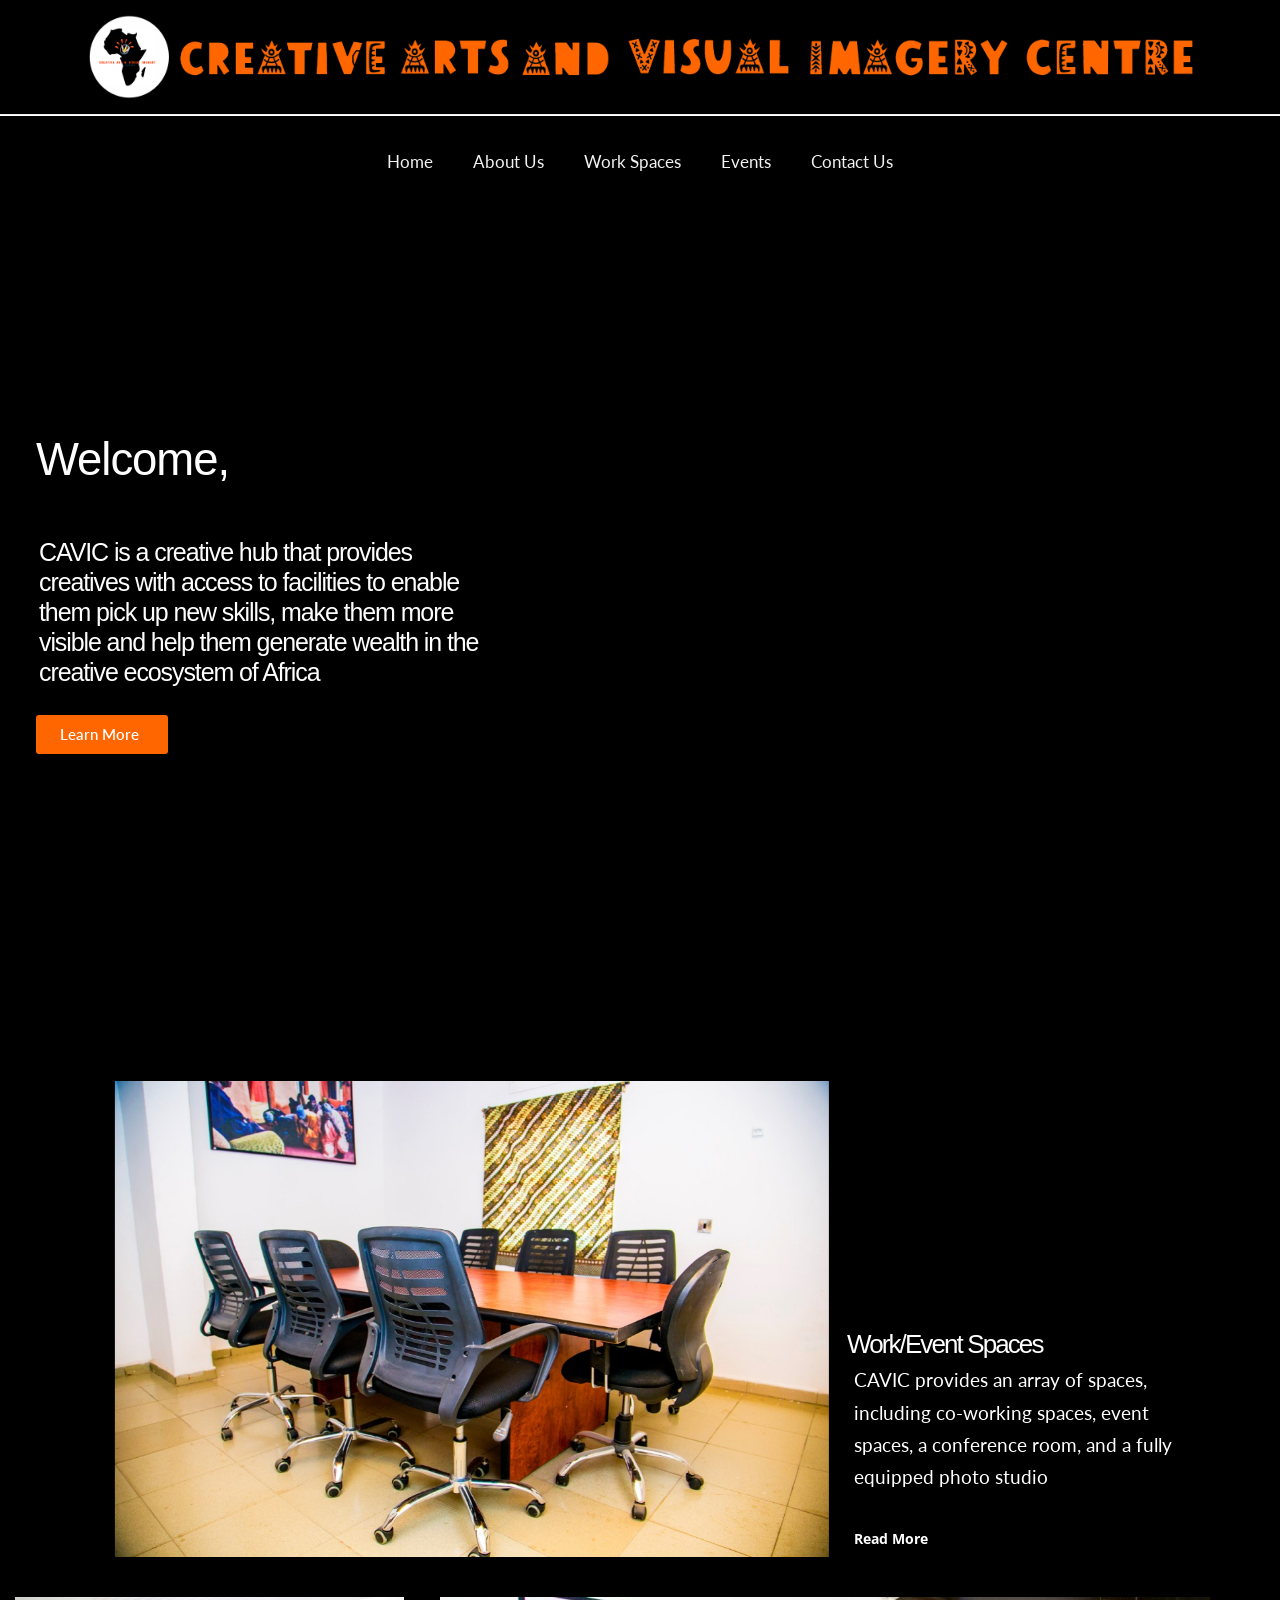
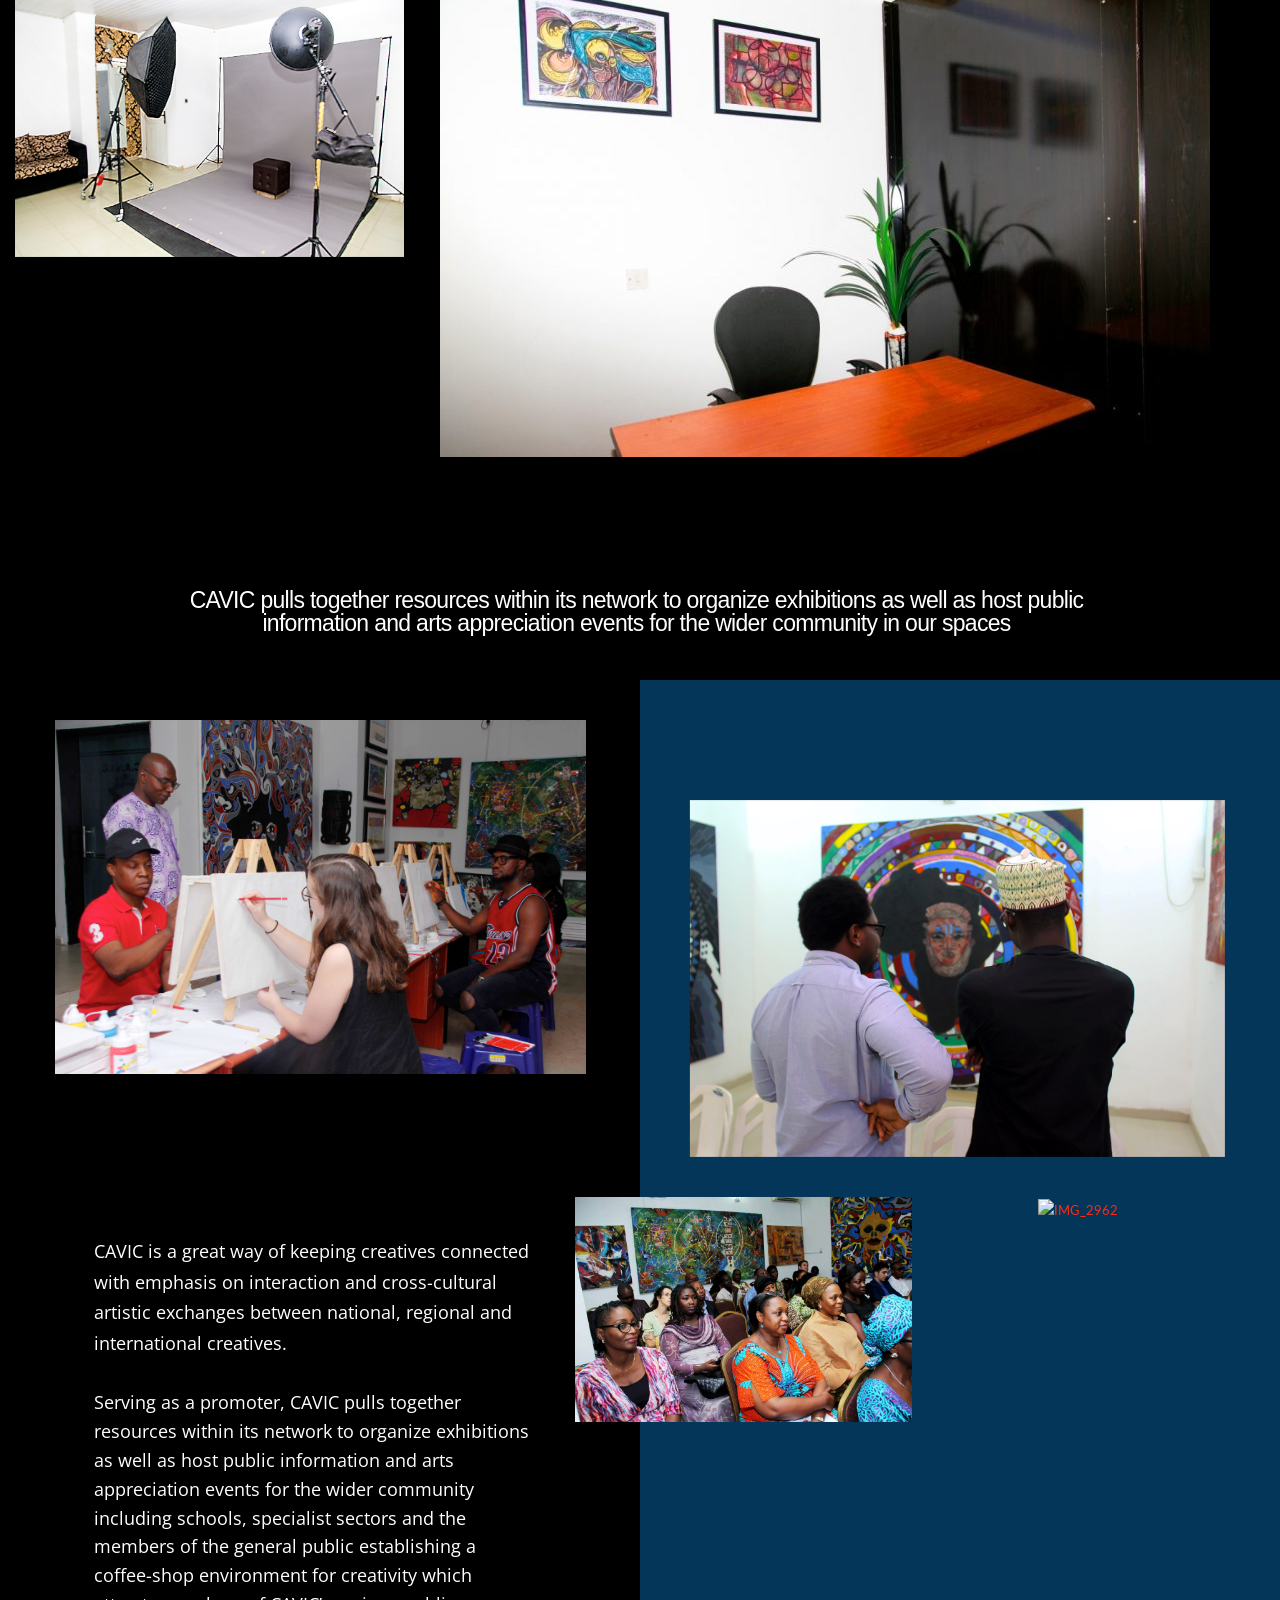
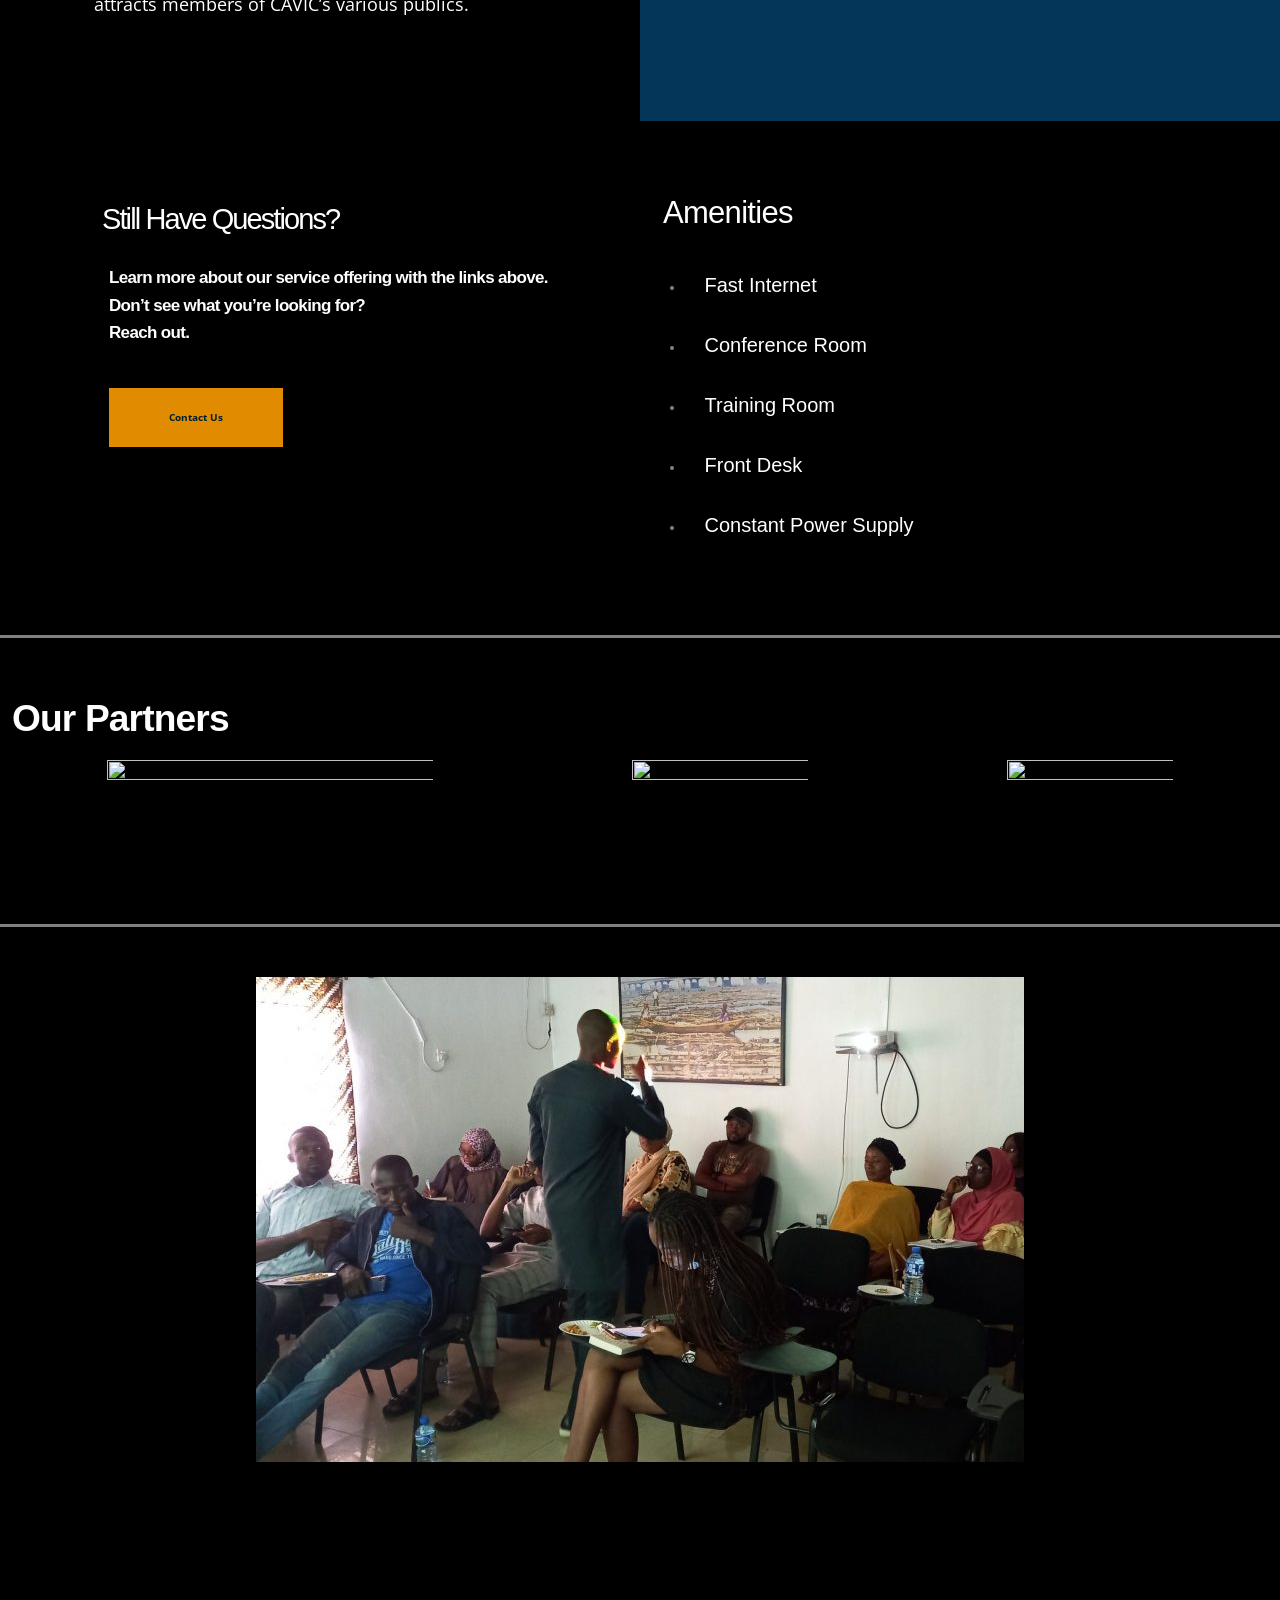
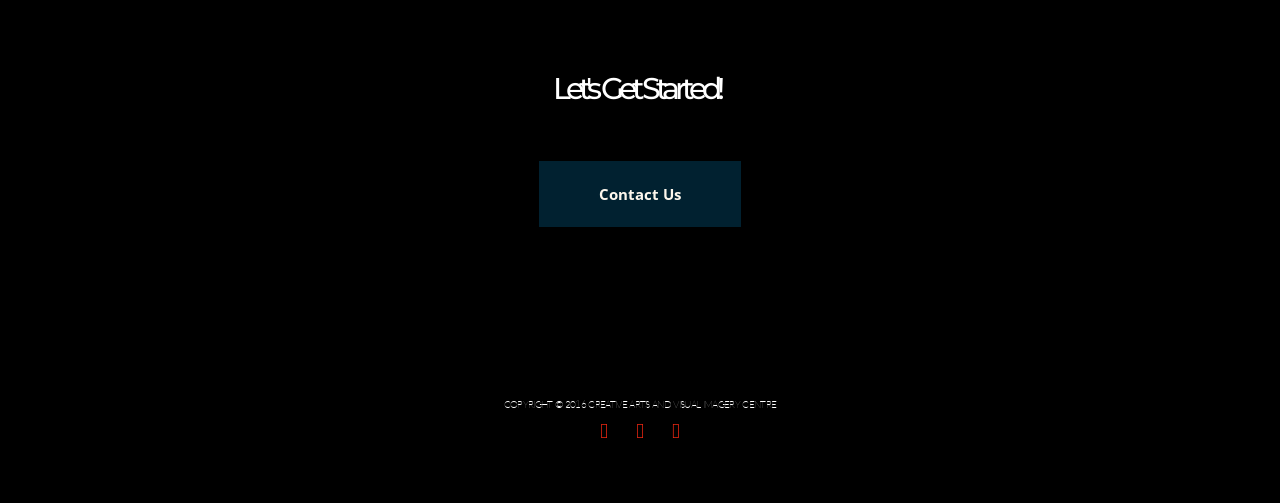
==== commit 07e43003: "Update index.html" ====
--- a/index.html
+++ b/index.html
@@ -2540,7 +2540,7 @@
                         role="button"
                       >
                         <span class="elementor-button-content-wrapper">
-                          <span class="elementor-button-text">Contact Us 9.0</span>
+                          <span class="elementor-button-text">Contact Us</span>
                         </span>
                       </a>
                     </div>
